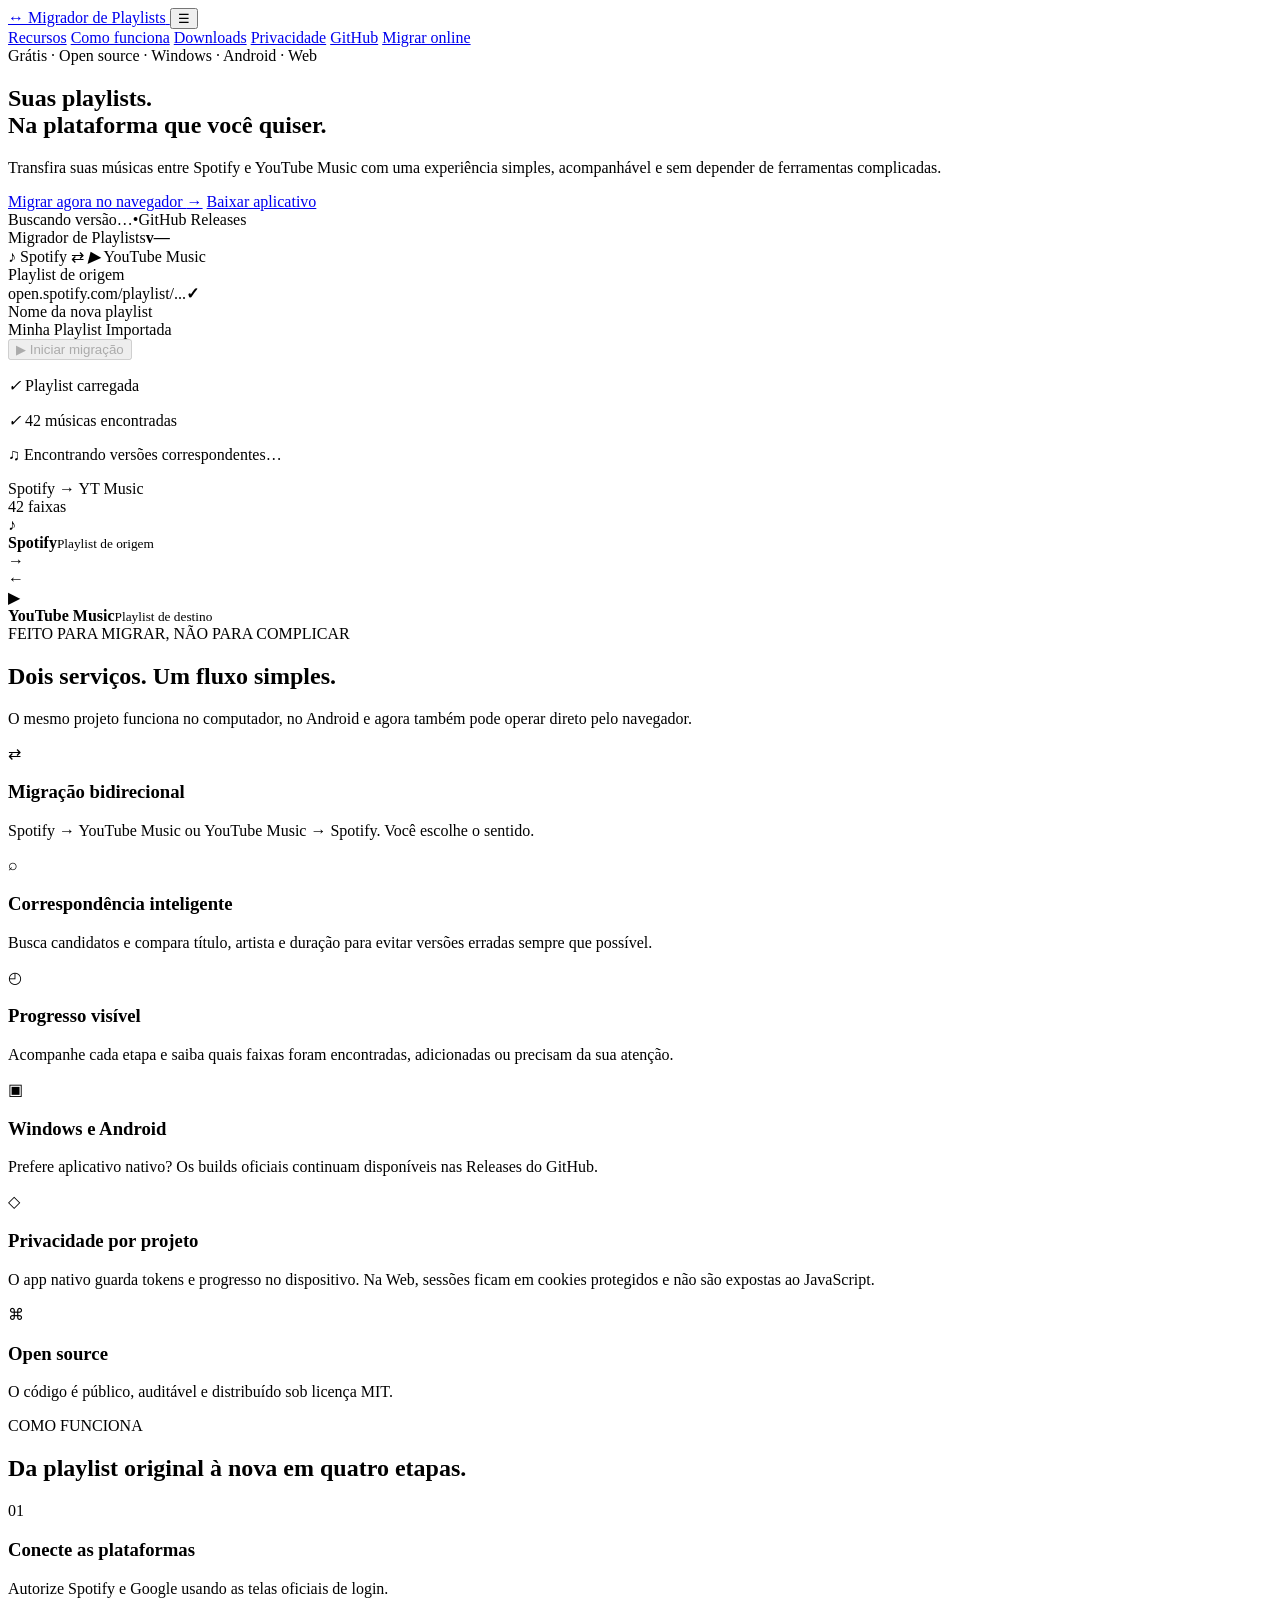
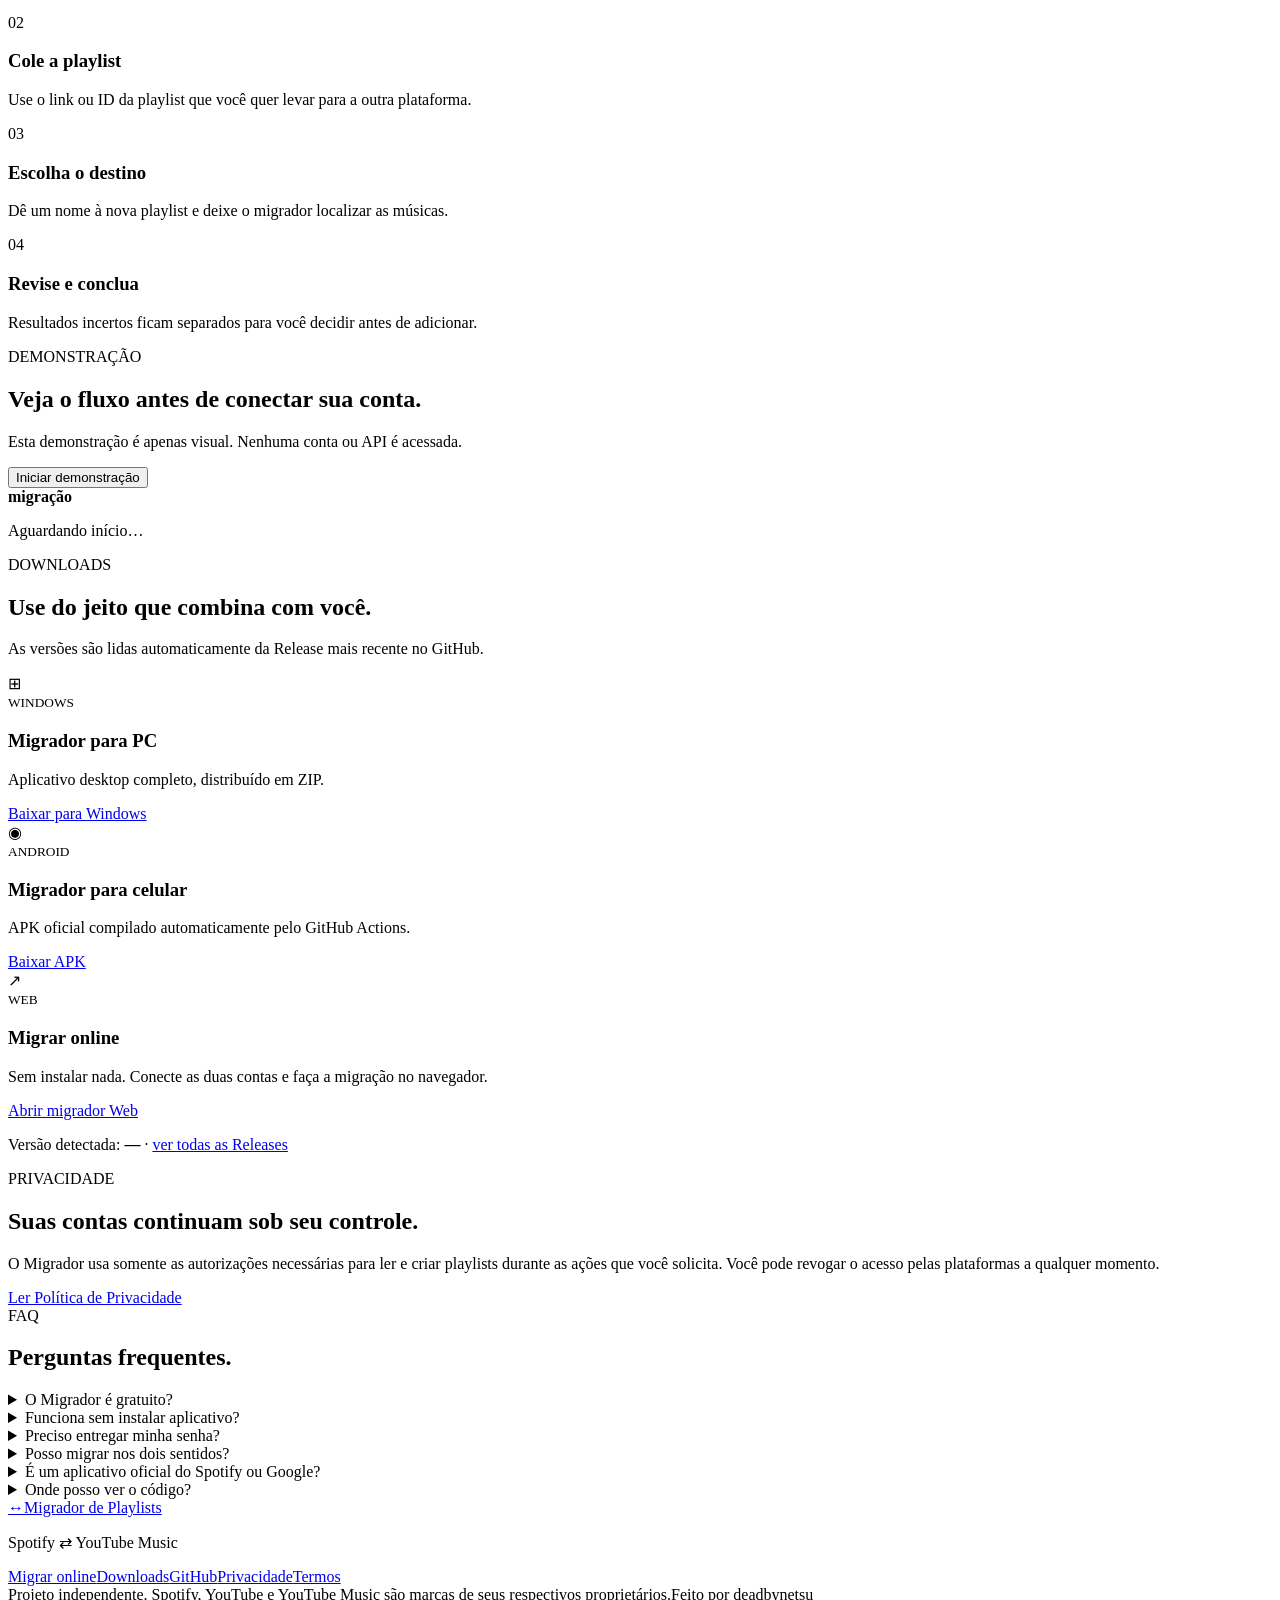
==== site/index.html @ 00cb5889 "Add professional website and online migrator UI" ====
<!doctype html>
<html lang="pt-BR">
<head>
  <meta charset="utf-8">
  <meta name="viewport" content="width=device-width,initial-scale=1">
  <title>Migrador de Playlists — Spotify ⇄ YouTube Music</title>
  <meta name="description" content="Migre suas playlists entre Spotify e YouTube Music no Windows, Android ou diretamente pelo navegador.">
  <meta name="theme-color" content="#0B0C12">
  <meta property="og:title" content="Migrador de Playlists — Spotify ⇄ YouTube Music">
  <meta property="og:description" content="Migre playlists entre Spotify e YouTube Music com versões para Windows, Android e Web.">
  <meta property="og:type" content="website">
  <meta name="twitter:card" content="summary_large_image">
  <link rel="icon" href="/favicon.svg" type="image/svg+xml">
  <link rel="stylesheet" href="/styles.css">
  <script src="/script.js" defer></script>
</head>
<body>
  <div class="noise" aria-hidden="true"></div>
  <header class="site-header" id="top">
    <nav class="nav shell" aria-label="Navegação principal">
      <a class="brand" href="/" aria-label="Migrador de Playlists, início">
        <span class="brand-mark" aria-hidden="true"><span>↔</span></span>
        <span>Migrador de Playlists</span>
      </a>
      <button class="nav-toggle" aria-label="Abrir menu" aria-expanded="false">☰</button>
      <div class="nav-links">
        <a href="#recursos">Recursos</a>
        <a href="#como-funciona">Como funciona</a>
        <a href="#downloads">Downloads</a>
        <a href="/privacidade.html">Privacidade</a>
        <a class="nav-github" href="https://github.com/deadbynetsu/Spotify-Youtube-Music-Playlists-Migrator" target="_blank" rel="noreferrer">GitHub</a>
        <a class="btn btn-small btn-primary" href="/migrar.html">Migrar online</a>
      </div>
    </nav>
  </header>

  <main>
    <section class="hero shell">
      <div class="hero-copy reveal">
        <div class="eyebrow"><span class="status-dot"></span> Grátis · Open source · Windows · Android · Web</div>
        <h1>Suas playlists.<br><span>Na plataforma que você quiser.</span></h1>
        <p class="hero-sub">Transfira suas músicas entre Spotify e YouTube Music com uma experiência simples, acompanhável e sem depender de ferramentas complicadas.</p>
        <div class="hero-actions">
          <a class="btn btn-primary btn-large" href="/migrar.html">Migrar agora no navegador <span>→</span></a>
          <a class="btn btn-secondary btn-large download-windows" href="https://github.com/deadbynetsu/Spotify-Youtube-Music-Playlists-Migrator/releases/latest">Baixar aplicativo</a>
        </div>
        <div class="release-line"><span class="release-version">Buscando versão…</span><span>•</span><span class="release-date">GitHub Releases</span></div>
      </div>

      <div class="hero-visual reveal" aria-label="Prévia do Migrador de Playlists">
        <div class="ambient ambient-green"></div>
        <div class="ambient ambient-red"></div>
        <div class="app-window">
          <div class="window-bar"><div class="window-dots"><i></i><i></i><i></i></div><span>Migrador de Playlists</span><b class="release-version">v—</b></div>
          <div class="window-body">
            <div class="transfer-pill">
              <span class="platform platform-sp"><i>♪</i> Spotify</span>
              <span class="swap">⇄</span>
              <span class="platform platform-yt"><i>▶</i> YouTube Music</span>
            </div>
            <label>Playlist de origem</label>
            <div class="fake-input"><span>open.spotify.com/playlist/...</span><b>✓</b></div>
            <label>Nome da nova playlist</label>
            <div class="fake-input"><span>Minha Playlist Importada</span></div>
            <button class="fake-start" type="button" disabled><span>▶</span> Iniciar migração</button>
            <div class="fake-progress"><span></span></div>
            <div class="fake-log">
              <p><em>✓</em> Playlist carregada</p>
              <p><em>✓</em> 42 músicas encontradas</p>
              <p class="active"><i>♫</i> Encontrando versões correspondentes…</p>
            </div>
          </div>
        </div>
        <div class="floating-chip chip-one">Spotify → YT Music</div>
        <div class="floating-chip chip-two">42 faixas</div>
      </div>
    </section>

    <section class="flow-strip shell reveal" aria-label="Fluxo de migração">
      <div class="flow-platform spotify-box"><span>♪</span><div><strong>Spotify</strong><small>Playlist de origem</small></div></div>
      <div class="flow-line"><i></i><i></i><i></i><b>→</b></div>
      <div class="flow-stack"><span></span><span></span><span></span></div>
      <div class="flow-line reverse"><i></i><i></i><i></i><b>←</b></div>
      <div class="flow-platform youtube-box"><span>▶</span><div><strong>YouTube Music</strong><small>Playlist de destino</small></div></div>
    </section>

    <section class="section shell" id="recursos">
      <div class="section-heading reveal">
        <div class="eyebrow">FEITO PARA MIGRAR, NÃO PARA COMPLICAR</div>
        <h2>Dois serviços. Um fluxo simples.</h2>
        <p>O mesmo projeto funciona no computador, no Android e agora também pode operar direto pelo navegador.</p>
      </div>
      <div class="feature-grid">
        <article class="feature-card reveal"><div class="feature-icon">⇄</div><h3>Migração bidirecional</h3><p>Spotify → YouTube Music ou YouTube Music → Spotify. Você escolhe o sentido.</p></article>
        <article class="feature-card reveal"><div class="feature-icon">⌕</div><h3>Correspondência inteligente</h3><p>Busca candidatos e compara título, artista e duração para evitar versões erradas sempre que possível.</p></article>
        <article class="feature-card reveal"><div class="feature-icon">◴</div><h3>Progresso visível</h3><p>Acompanhe cada etapa e saiba quais faixas foram encontradas, adicionadas ou precisam da sua atenção.</p></article>
        <article class="feature-card reveal"><div class="feature-icon">▣</div><h3>Windows e Android</h3><p>Prefere aplicativo nativo? Os builds oficiais continuam disponíveis nas Releases do GitHub.</p></article>
        <article class="feature-card reveal"><div class="feature-icon">◇</div><h3>Privacidade por projeto</h3><p>O app nativo guarda tokens e progresso no dispositivo. Na Web, sessões ficam em cookies protegidos e não são expostas ao JavaScript.</p></article>
        <article class="feature-card reveal"><div class="feature-icon">⌘</div><h3>Open source</h3><p>O código é público, auditável e distribuído sob licença MIT.</p></article>
      </div>
    </section>

    <section class="section shell how" id="como-funciona">
      <div class="section-heading reveal"><div class="eyebrow">COMO FUNCIONA</div><h2>Da playlist original à nova em quatro etapas.</h2></div>
      <div class="steps">
        <article class="step reveal"><span>01</span><h3>Conecte as plataformas</h3><p>Autorize Spotify e Google usando as telas oficiais de login.</p></article>
        <article class="step reveal"><span>02</span><h3>Cole a playlist</h3><p>Use o link ou ID da playlist que você quer levar para a outra plataforma.</p></article>
        <article class="step reveal"><span>03</span><h3>Escolha o destino</h3><p>Dê um nome à nova playlist e deixe o migrador localizar as músicas.</p></article>
        <article class="step reveal"><span>04</span><h3>Revise e conclua</h3><p>Resultados incertos ficam separados para você decidir antes de adicionar.</p></article>
      </div>
    </section>

    <section class="section shell demo-section">
      <div class="demo-card reveal">
        <div class="demo-copy"><div class="eyebrow">DEMONSTRAÇÃO</div><h2>Veja o fluxo antes de conectar sua conta.</h2><p>Esta demonstração é apenas visual. Nenhuma conta ou API é acessada.</p><button class="btn btn-primary" id="demo-start">Iniciar demonstração</button></div>
        <div class="demo-terminal" aria-live="polite">
          <div class="terminal-top"><span></span><span></span><span></span><b>migração</b></div>
          <div class="terminal-body" id="demo-log"><p class="muted">Aguardando início…</p></div>
          <div class="terminal-progress"><span id="demo-progress"></span></div>
        </div>
      </div>
    </section>

    <section class="section shell" id="downloads">
      <div class="section-heading reveal"><div class="eyebrow">DOWNLOADS</div><h2>Use do jeito que combina com você.</h2><p>As versões são lidas automaticamente da Release mais recente no GitHub.</p></div>
      <div class="download-grid">
        <article class="download-card reveal"><div class="os-icon">⊞</div><div><small>WINDOWS</small><h3>Migrador para PC</h3><p>Aplicativo desktop completo, distribuído em ZIP.</p></div><a class="btn btn-secondary download-windows" href="https://github.com/deadbynetsu/Spotify-Youtube-Music-Playlists-Migrator/releases/latest">Baixar para Windows</a></article>
        <article class="download-card reveal"><div class="os-icon">◉</div><div><small>ANDROID</small><h3>Migrador para celular</h3><p>APK oficial compilado automaticamente pelo GitHub Actions.</p></div><a class="btn btn-secondary download-android" href="https://github.com/deadbynetsu/Spotify-Youtube-Music-Playlists-Migrator/releases/latest">Baixar APK</a></article>
        <article class="download-card web-card reveal"><div class="os-icon">↗</div><div><small>WEB</small><h3>Migrar online</h3><p>Sem instalar nada. Conecte as duas contas e faça a migração no navegador.</p></div><a class="btn btn-primary" href="/migrar.html">Abrir migrador Web</a></article>
      </div>
      <p class="release-foot reveal">Versão detectada: <strong class="release-version">—</strong> · <a href="https://github.com/deadbynetsu/Spotify-Youtube-Music-Playlists-Migrator/releases" target="_blank" rel="noreferrer">ver todas as Releases</a></p>
    </section>

    <section class="section shell privacy-callout reveal">
      <div><div class="eyebrow">PRIVACIDADE</div><h2>Suas contas continuam sob seu controle.</h2><p>O Migrador usa somente as autorizações necessárias para ler e criar playlists durante as ações que você solicita. Você pode revogar o acesso pelas plataformas a qualquer momento.</p></div>
      <a class="btn btn-secondary" href="/privacidade.html">Ler Política de Privacidade</a>
    </section>

    <section class="section shell faq" id="faq">
      <div class="section-heading reveal"><div class="eyebrow">FAQ</div><h2>Perguntas frequentes.</h2></div>
      <div class="faq-list">
        <details class="reveal"><summary>O Migrador é gratuito?</summary><p>Sim. O projeto é gratuito e open source.</p></details>
        <details class="reveal"><summary>Funciona sem instalar aplicativo?</summary><p>Sim. A versão Web permite migrar pelo navegador. Windows e Android continuam disponíveis para quem preferir app nativo.</p></details>
        <details class="reveal"><summary>Preciso entregar minha senha?</summary><p>Não. O login é feito nas páginas oficiais do Spotify e do Google por OAuth. O Migrador recebe tokens de autorização, não sua senha.</p></details>
        <details class="reveal"><summary>Posso migrar nos dois sentidos?</summary><p>Sim: Spotify → YouTube Music e YouTube Music → Spotify.</p></details>
        <details class="reveal"><summary>É um aplicativo oficial do Spotify ou Google?</summary><p>Não. É um projeto independente e não possui afiliação oficial com Spotify, Google, YouTube ou YouTube Music.</p></details>
        <details class="reveal"><summary>Onde posso ver o código?</summary><p>No repositório público <a href="https://github.com/deadbynetsu/Spotify-Youtube-Music-Playlists-Migrator" target="_blank" rel="noreferrer">deadbynetsu/Spotify-Youtube-Music-Playlists-Migrator</a>.</p></details>
      </div>
    </section>
  </main>

  <footer class="footer">
    <div class="shell footer-grid"><div><a class="brand" href="/"><span class="brand-mark"><span>↔</span></span><span>Migrador de Playlists</span></a><p>Spotify ⇄ YouTube Music</p></div><div class="footer-links"><a href="/migrar.html">Migrar online</a><a href="#downloads">Downloads</a><a href="https://github.com/deadbynetsu/Spotify-Youtube-Music-Playlists-Migrator">GitHub</a><a href="/privacidade.html">Privacidade</a><a href="/termos.html">Termos</a></div></div>
    <div class="shell footer-bottom"><span>Projeto independente. Spotify, YouTube e YouTube Music são marcas de seus respectivos proprietários.</span><span>Feito por deadbynetsu</span></div>
  </footer>
</body>
</html>
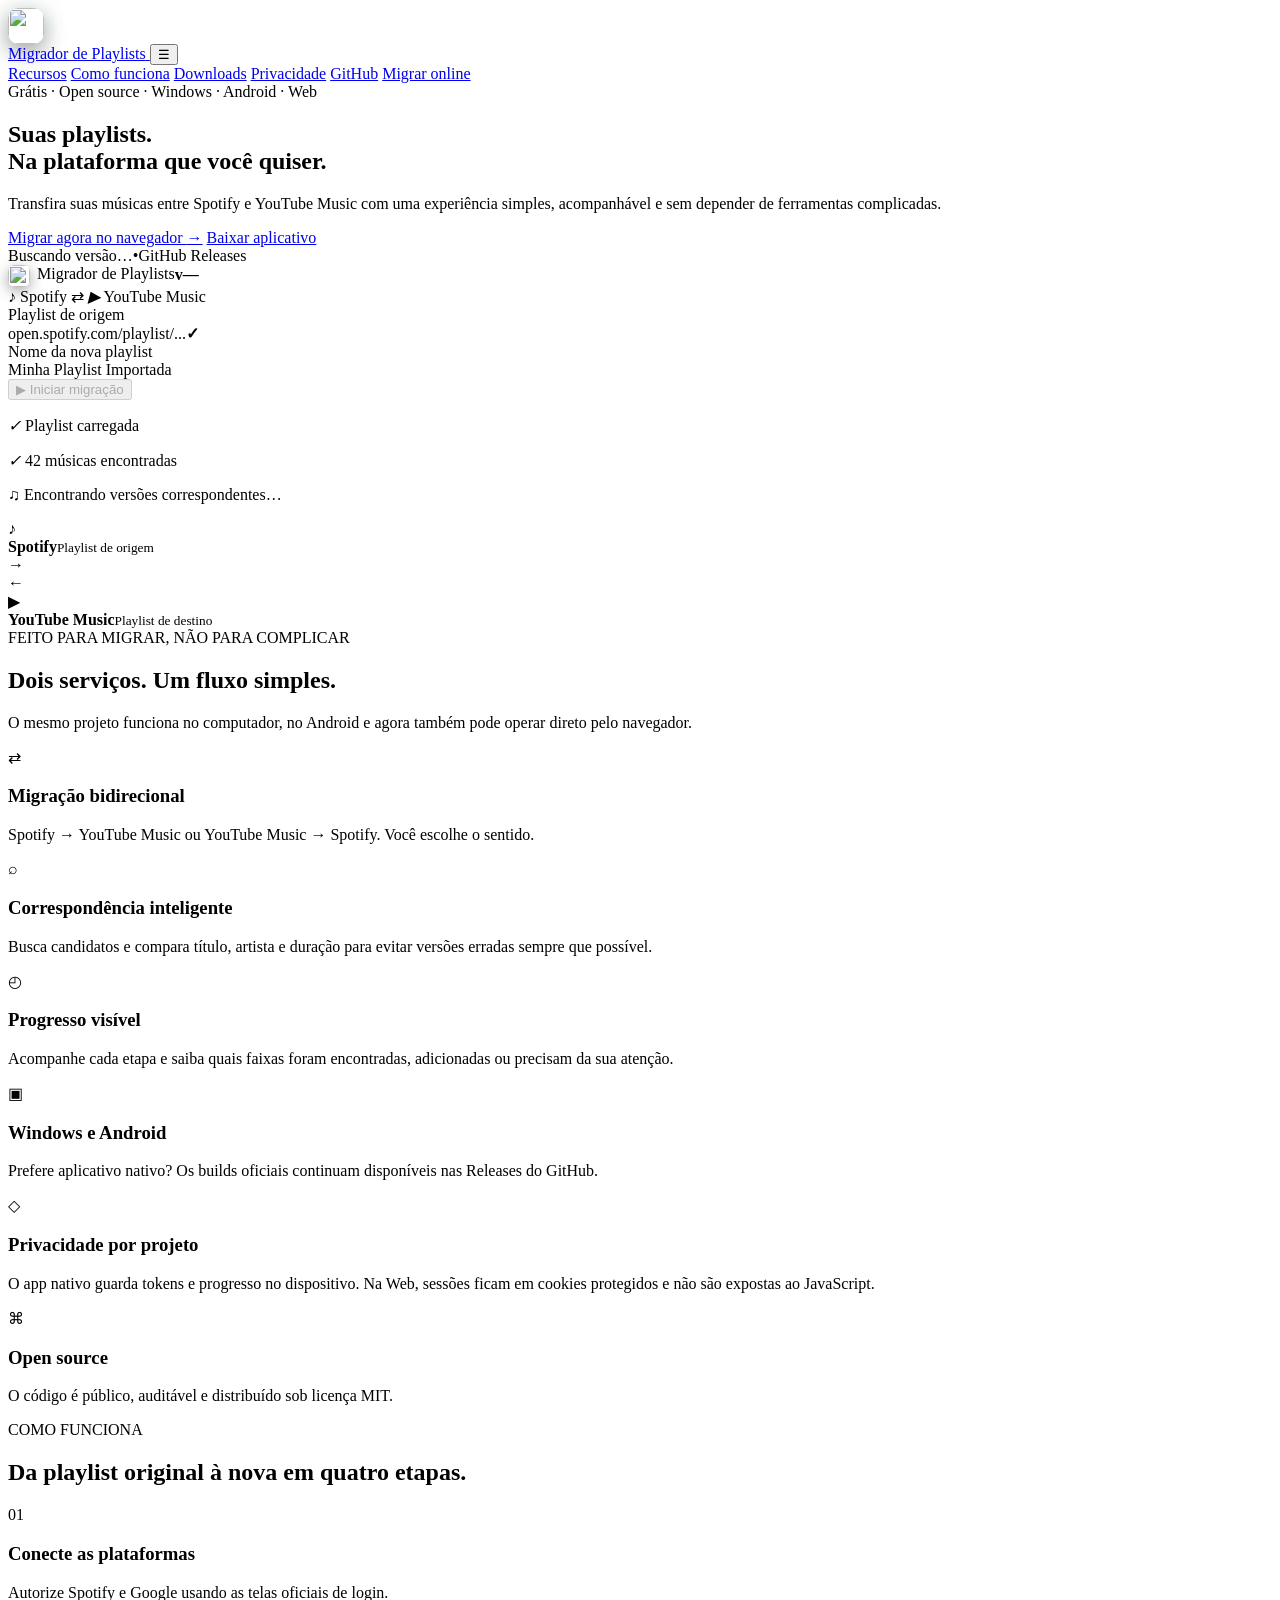
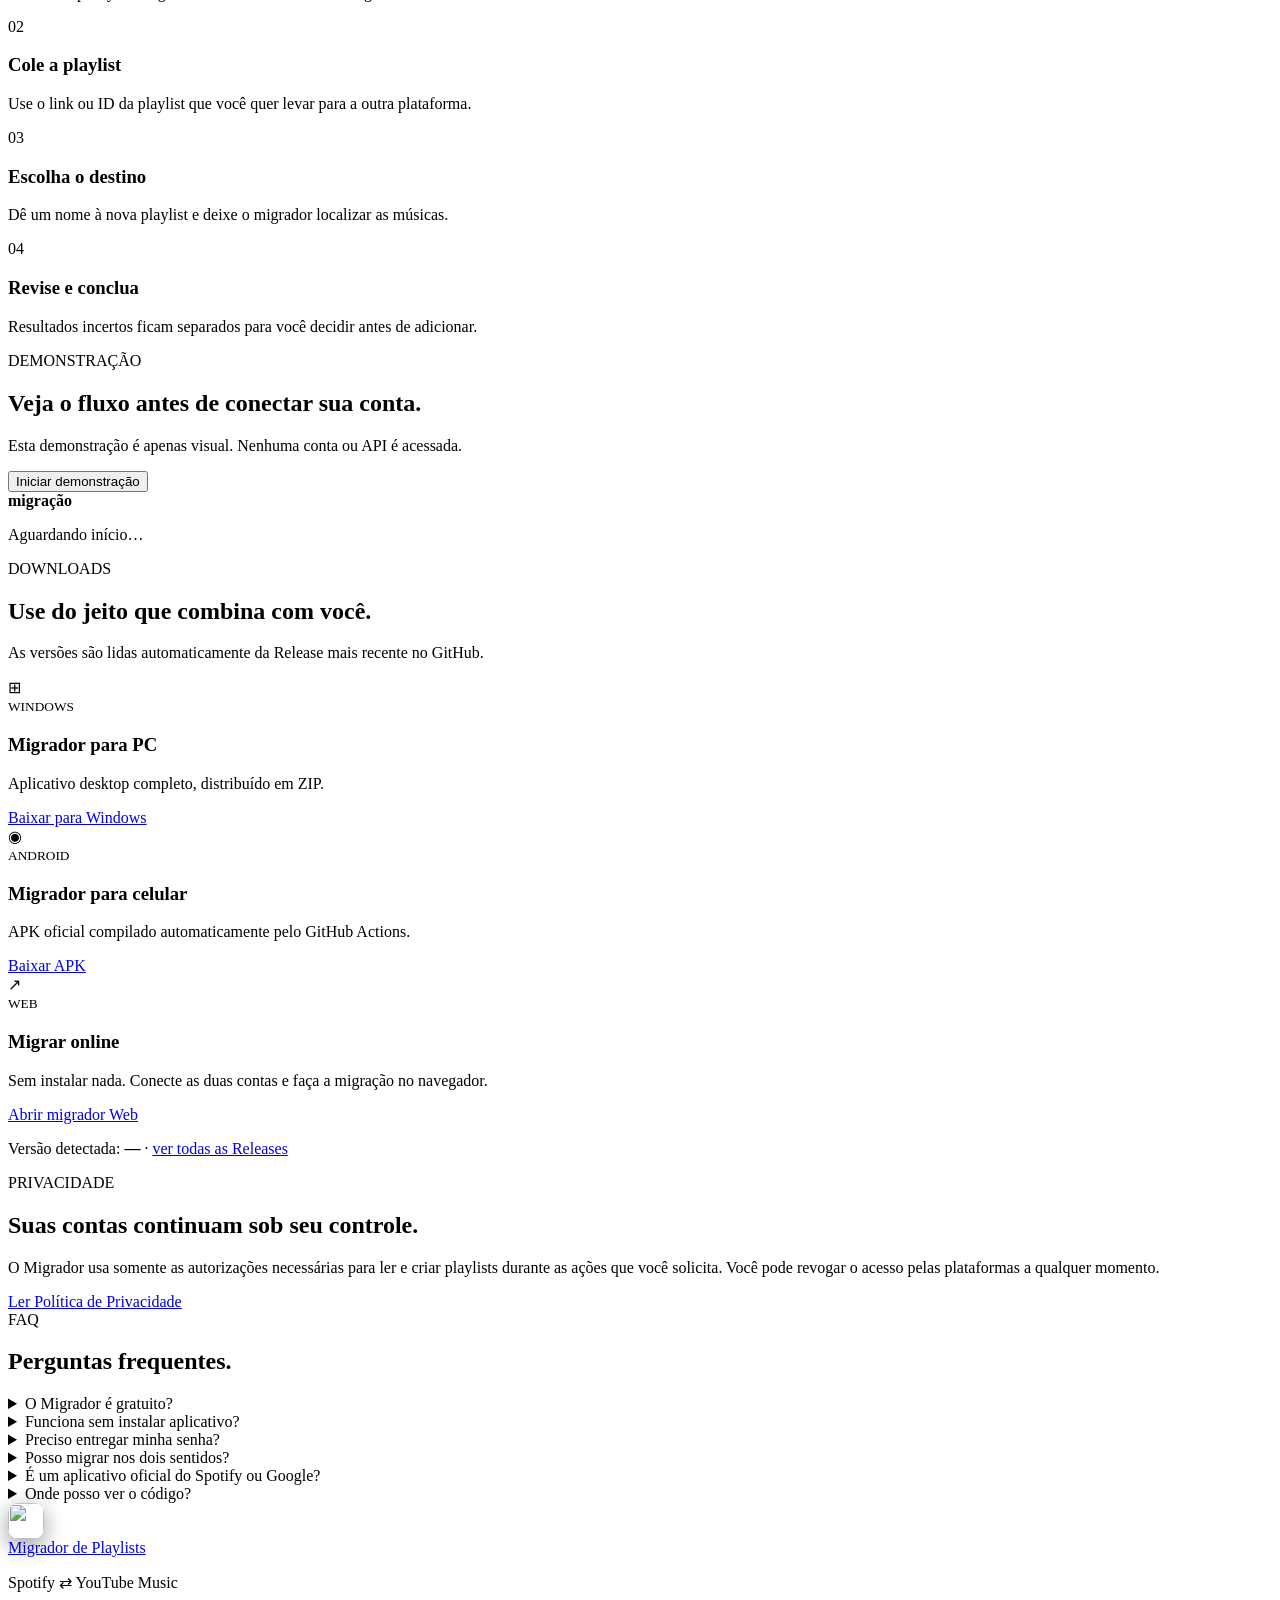
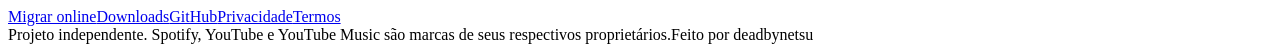
==== commit 3f265aa8: "Show brand logo and clean hero mockup" ====
--- a/site/index.html
+++ b/site/index.html
@@ -12,6 +12,10 @@
   <meta name="twitter:card" content="summary_large_image">
   <link rel="icon" href="/favicon.svg" type="image/svg+xml">
   <link rel="stylesheet" href="/styles.css">
+  <style>
+    .brand-logo{width:36px;height:36px;border-radius:11px;display:block;flex:0 0 auto;box-shadow:0 7px 22px rgba(0,0,0,.38),0 0 26px rgba(30,215,96,.07)}
+    .window-brand-logo{width:22px;height:22px;border-radius:7px;vertical-align:middle;margin-right:7px;box-shadow:0 4px 14px rgba(0,0,0,.35)}
+  </style>
   <script src="/script.js" defer></script>
 </head>
 <body>
@@ -19,7 +23,7 @@
   <header class="site-header" id="top">
     <nav class="nav shell" aria-label="Navegação principal">
       <a class="brand" href="/" aria-label="Migrador de Playlists, início">
-        <span class="brand-mark" aria-hidden="true"><span>↔</span></span>
+        <img class="brand-logo" src="/favicon.svg" alt="">
         <span>Migrador de Playlists</span>
       </a>
       <button class="nav-toggle" aria-label="Abrir menu" aria-expanded="false">☰</button>
@@ -51,7 +55,7 @@
         <div class="ambient ambient-green"></div>
         <div class="ambient ambient-red"></div>
         <div class="app-window">
-          <div class="window-bar"><div class="window-dots"><i></i><i></i><i></i></div><span>Migrador de Playlists</span><b class="release-version">v—</b></div>
+          <div class="window-bar"><div class="window-dots"><i></i><i></i><i></i></div><span><img class="window-brand-logo" src="/favicon.svg" alt="">Migrador de Playlists</span><b class="release-version">v—</b></div>
           <div class="window-body">
             <div class="transfer-pill">
               <span class="platform platform-sp"><i>♪</i> Spotify</span>
@@ -71,8 +75,6 @@
             </div>
           </div>
         </div>
-        <div class="floating-chip chip-one">Spotify → YT Music</div>
-        <div class="floating-chip chip-two">42 faixas</div>
       </div>
     </section>
 
@@ -150,7 +152,7 @@
   </main>
 
   <footer class="footer">
-    <div class="shell footer-grid"><div><a class="brand" href="/"><span class="brand-mark"><span>↔</span></span><span>Migrador de Playlists</span></a><p>Spotify ⇄ YouTube Music</p></div><div class="footer-links"><a href="/migrar.html">Migrar online</a><a href="#downloads">Downloads</a><a href="https://github.com/deadbynetsu/Spotify-Youtube-Music-Playlists-Migrator">GitHub</a><a href="/privacidade.html">Privacidade</a><a href="/termos.html">Termos</a></div></div>
+    <div class="shell footer-grid"><div><a class="brand" href="/"><img class="brand-logo" src="/favicon.svg" alt=""><span>Migrador de Playlists</span></a><p>Spotify ⇄ YouTube Music</p></div><div class="footer-links"><a href="/migrar.html">Migrar online</a><a href="#downloads">Downloads</a><a href="https://github.com/deadbynetsu/Spotify-Youtube-Music-Playlists-Migrator">GitHub</a><a href="/privacidade.html">Privacidade</a><a href="/termos.html">Termos</a></div></div>
     <div class="shell footer-bottom"><span>Projeto independente. Spotify, YouTube e YouTube Music são marcas de seus respectivos proprietários.</span><span>Feito por deadbynetsu</span></div>
   </footer>
 </body>
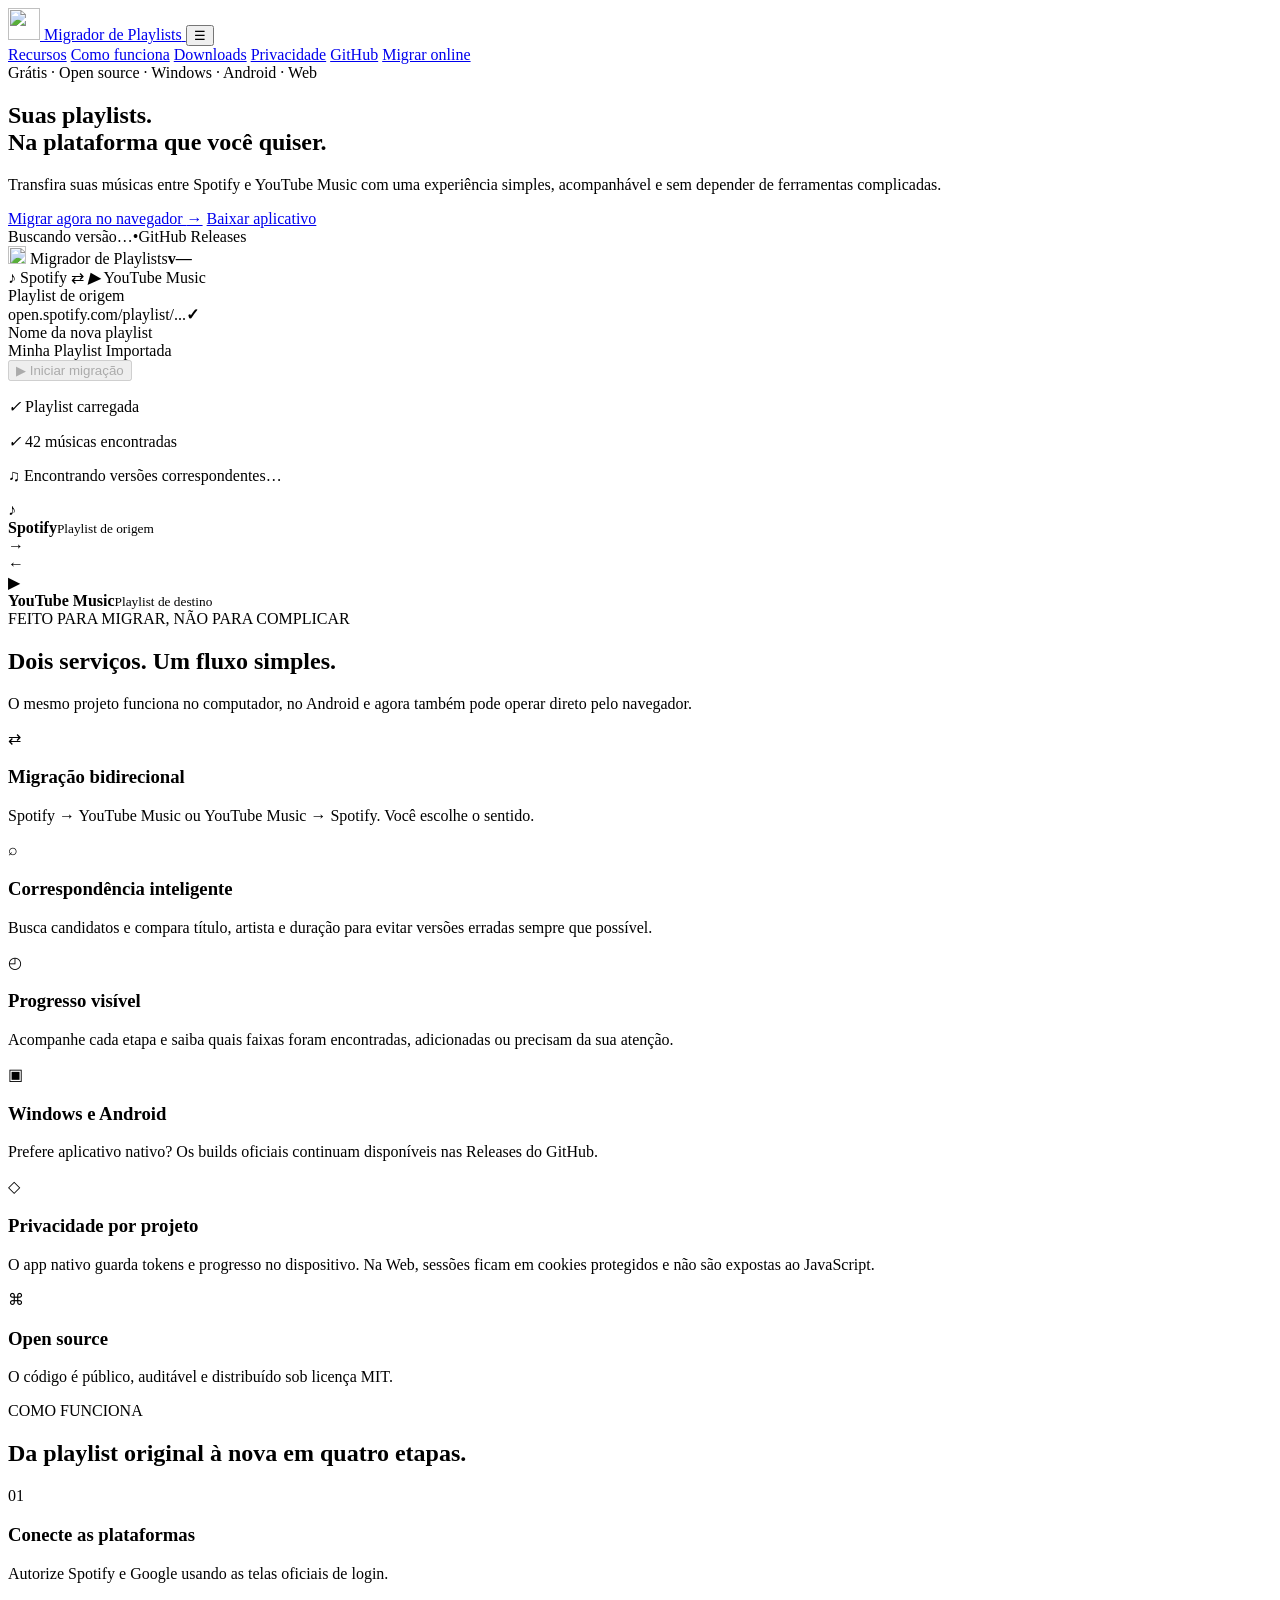
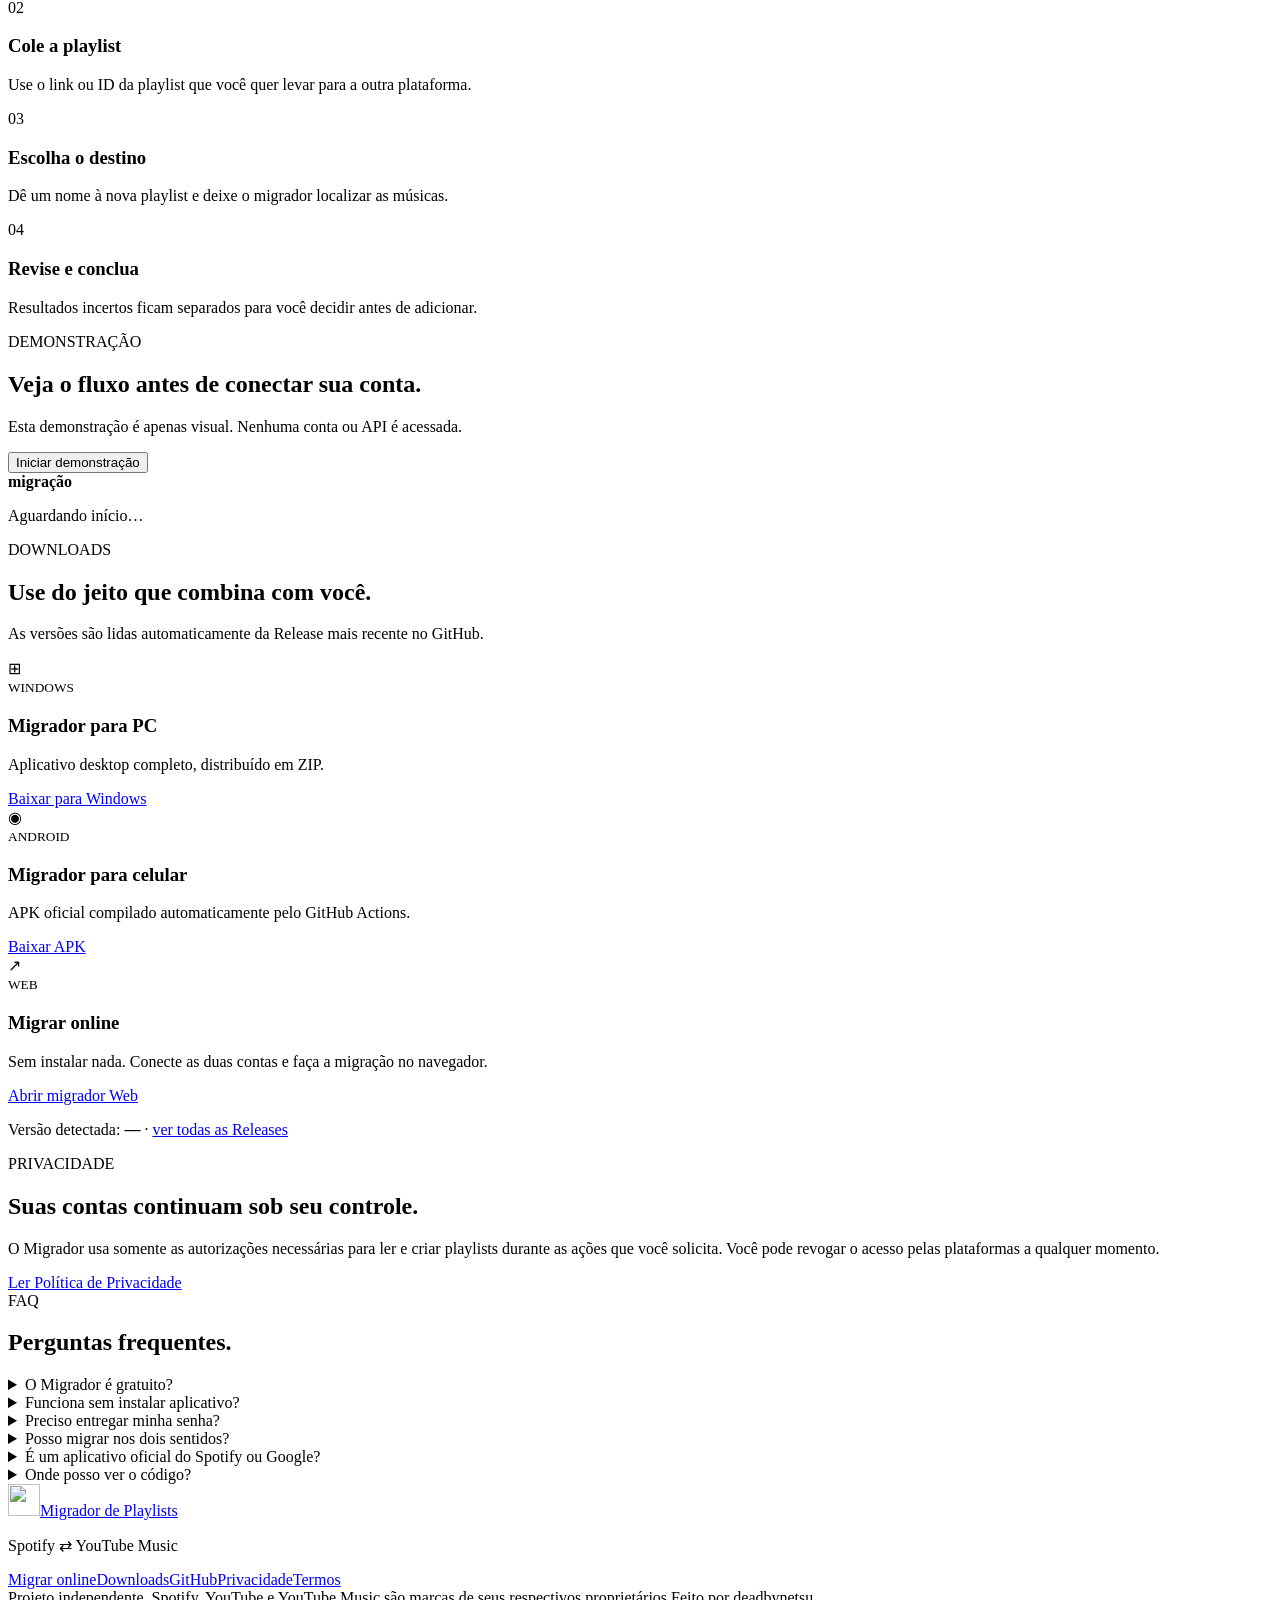
==== commit e65e81d4: "Fix logo sizing and bypass cached favicon" ====
--- a/site/index.html
+++ b/site/index.html
@@ -10,12 +10,8 @@
   <meta property="og:description" content="Migre playlists entre Spotify e YouTube Music com versões para Windows, Android e Web.">
   <meta property="og:type" content="website">
   <meta name="twitter:card" content="summary_large_image">
-  <link rel="icon" href="/favicon.svg" type="image/svg+xml">
+  <link rel="icon" href="/brand.svg" type="image/svg+xml">
   <link rel="stylesheet" href="/styles.css">
-  <style>
-    .brand-logo{width:36px;height:36px;border-radius:11px;display:block;flex:0 0 auto;box-shadow:0 7px 22px rgba(0,0,0,.38),0 0 26px rgba(30,215,96,.07)}
-    .window-brand-logo{width:22px;height:22px;border-radius:7px;vertical-align:middle;margin-right:7px;box-shadow:0 4px 14px rgba(0,0,0,.35)}
-  </style>
   <script src="/script.js" defer></script>
 </head>
 <body>
@@ -23,7 +19,7 @@
   <header class="site-header" id="top">
     <nav class="nav shell" aria-label="Navegação principal">
       <a class="brand" href="/" aria-label="Migrador de Playlists, início">
-        <img class="brand-logo" src="/favicon.svg" alt="">
+        <img src="/brand.svg" width="32" height="32" alt="" decoding="async">
         <span>Migrador de Playlists</span>
       </a>
       <button class="nav-toggle" aria-label="Abrir menu" aria-expanded="false">☰</button>
@@ -55,7 +51,7 @@
         <div class="ambient ambient-green"></div>
         <div class="ambient ambient-red"></div>
         <div class="app-window">
-          <div class="window-bar"><div class="window-dots"><i></i><i></i><i></i></div><span><img class="window-brand-logo" src="/favicon.svg" alt="">Migrador de Playlists</span><b class="release-version">v—</b></div>
+          <div class="window-bar"><div class="window-dots"><i></i><i></i><i></i></div><span><img src="/brand.svg" width="18" height="18" alt="" decoding="async"> Migrador de Playlists</span><b class="release-version">v—</b></div>
           <div class="window-body">
             <div class="transfer-pill">
               <span class="platform platform-sp"><i>♪</i> Spotify</span>
@@ -152,7 +148,7 @@
   </main>
 
   <footer class="footer">
-    <div class="shell footer-grid"><div><a class="brand" href="/"><img class="brand-logo" src="/favicon.svg" alt=""><span>Migrador de Playlists</span></a><p>Spotify ⇄ YouTube Music</p></div><div class="footer-links"><a href="/migrar.html">Migrar online</a><a href="#downloads">Downloads</a><a href="https://github.com/deadbynetsu/Spotify-Youtube-Music-Playlists-Migrator">GitHub</a><a href="/privacidade.html">Privacidade</a><a href="/termos.html">Termos</a></div></div>
+    <div class="shell footer-grid"><div><a class="brand" href="/"><img src="/brand.svg" width="32" height="32" alt="" decoding="async"><span>Migrador de Playlists</span></a><p>Spotify ⇄ YouTube Music</p></div><div class="footer-links"><a href="/migrar.html">Migrar online</a><a href="#downloads">Downloads</a><a href="https://github.com/deadbynetsu/Spotify-Youtube-Music-Playlists-Migrator">GitHub</a><a href="/privacidade.html">Privacidade</a><a href="/termos.html">Termos</a></div></div>
     <div class="shell footer-bottom"><span>Projeto independente. Spotify, YouTube e YouTube Music são marcas de seus respectivos proprietários.</span><span>Feito por deadbynetsu</span></div>
   </footer>
 </body>
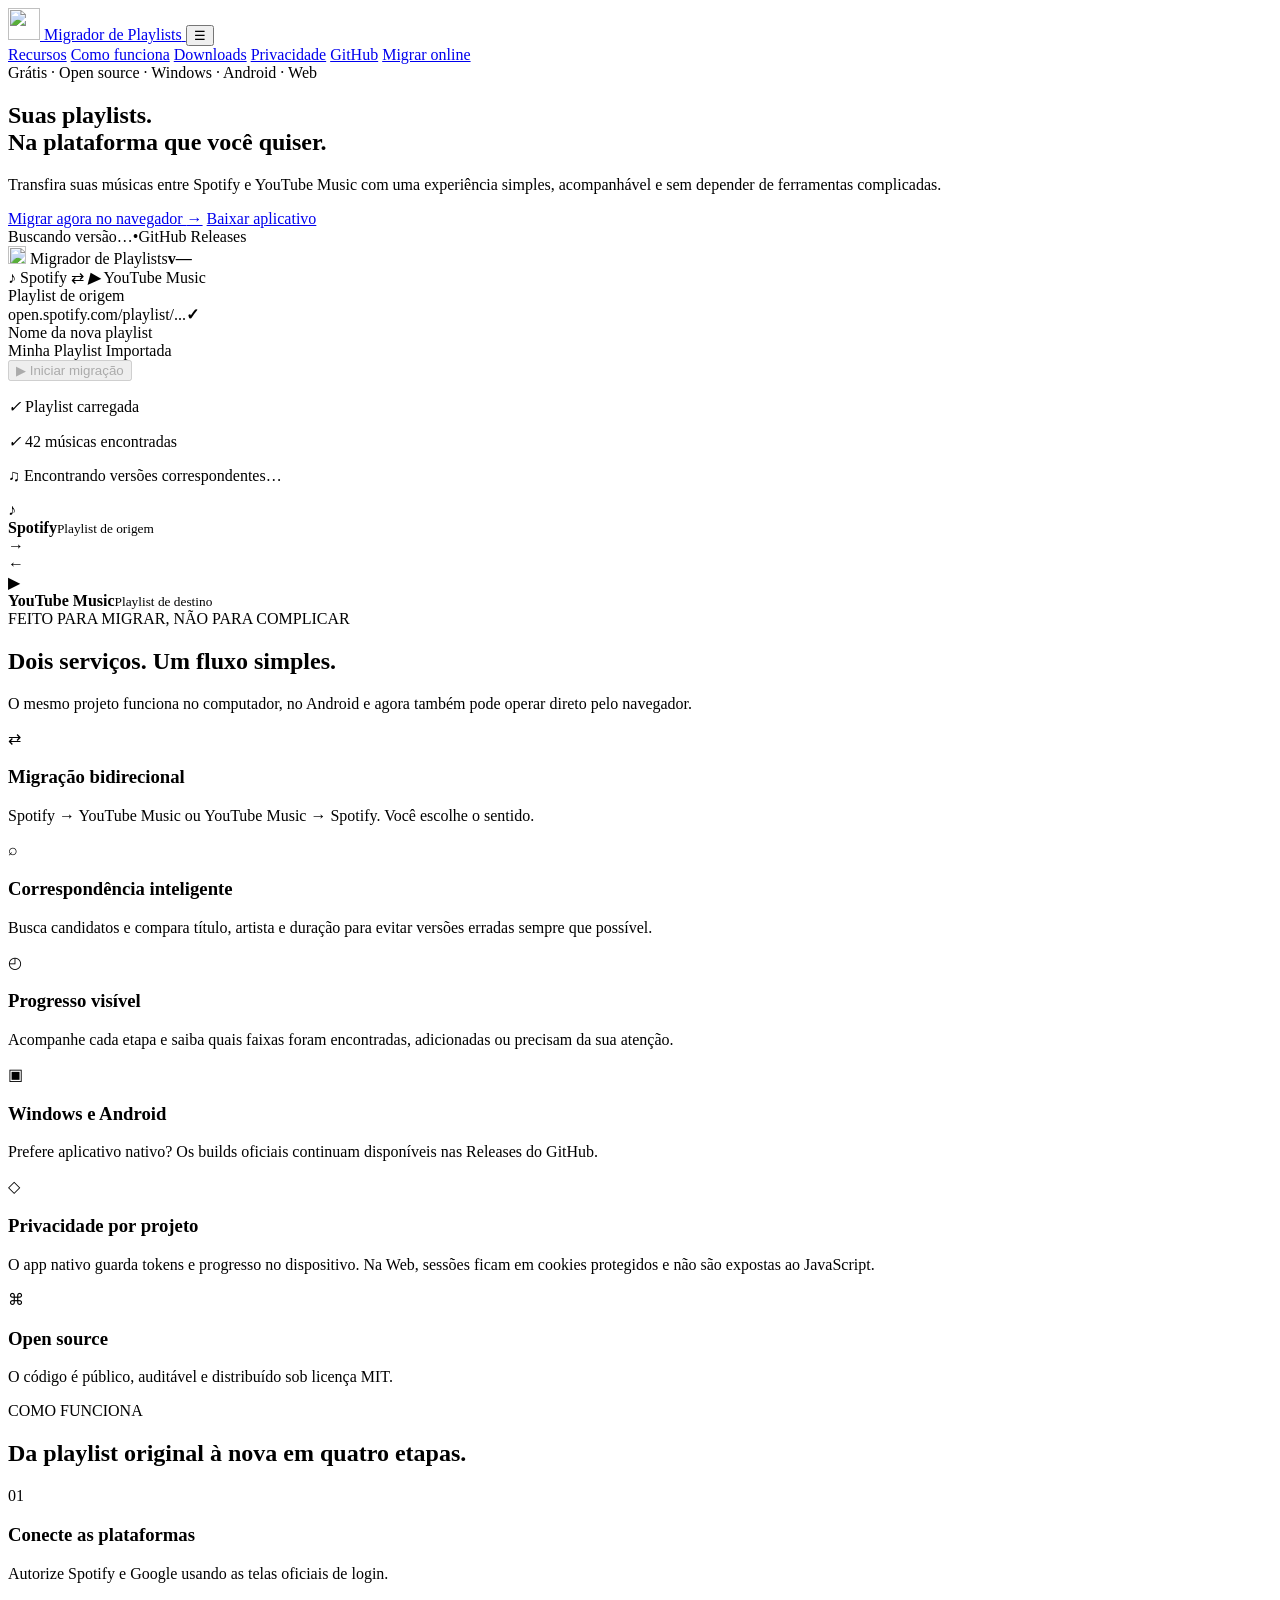
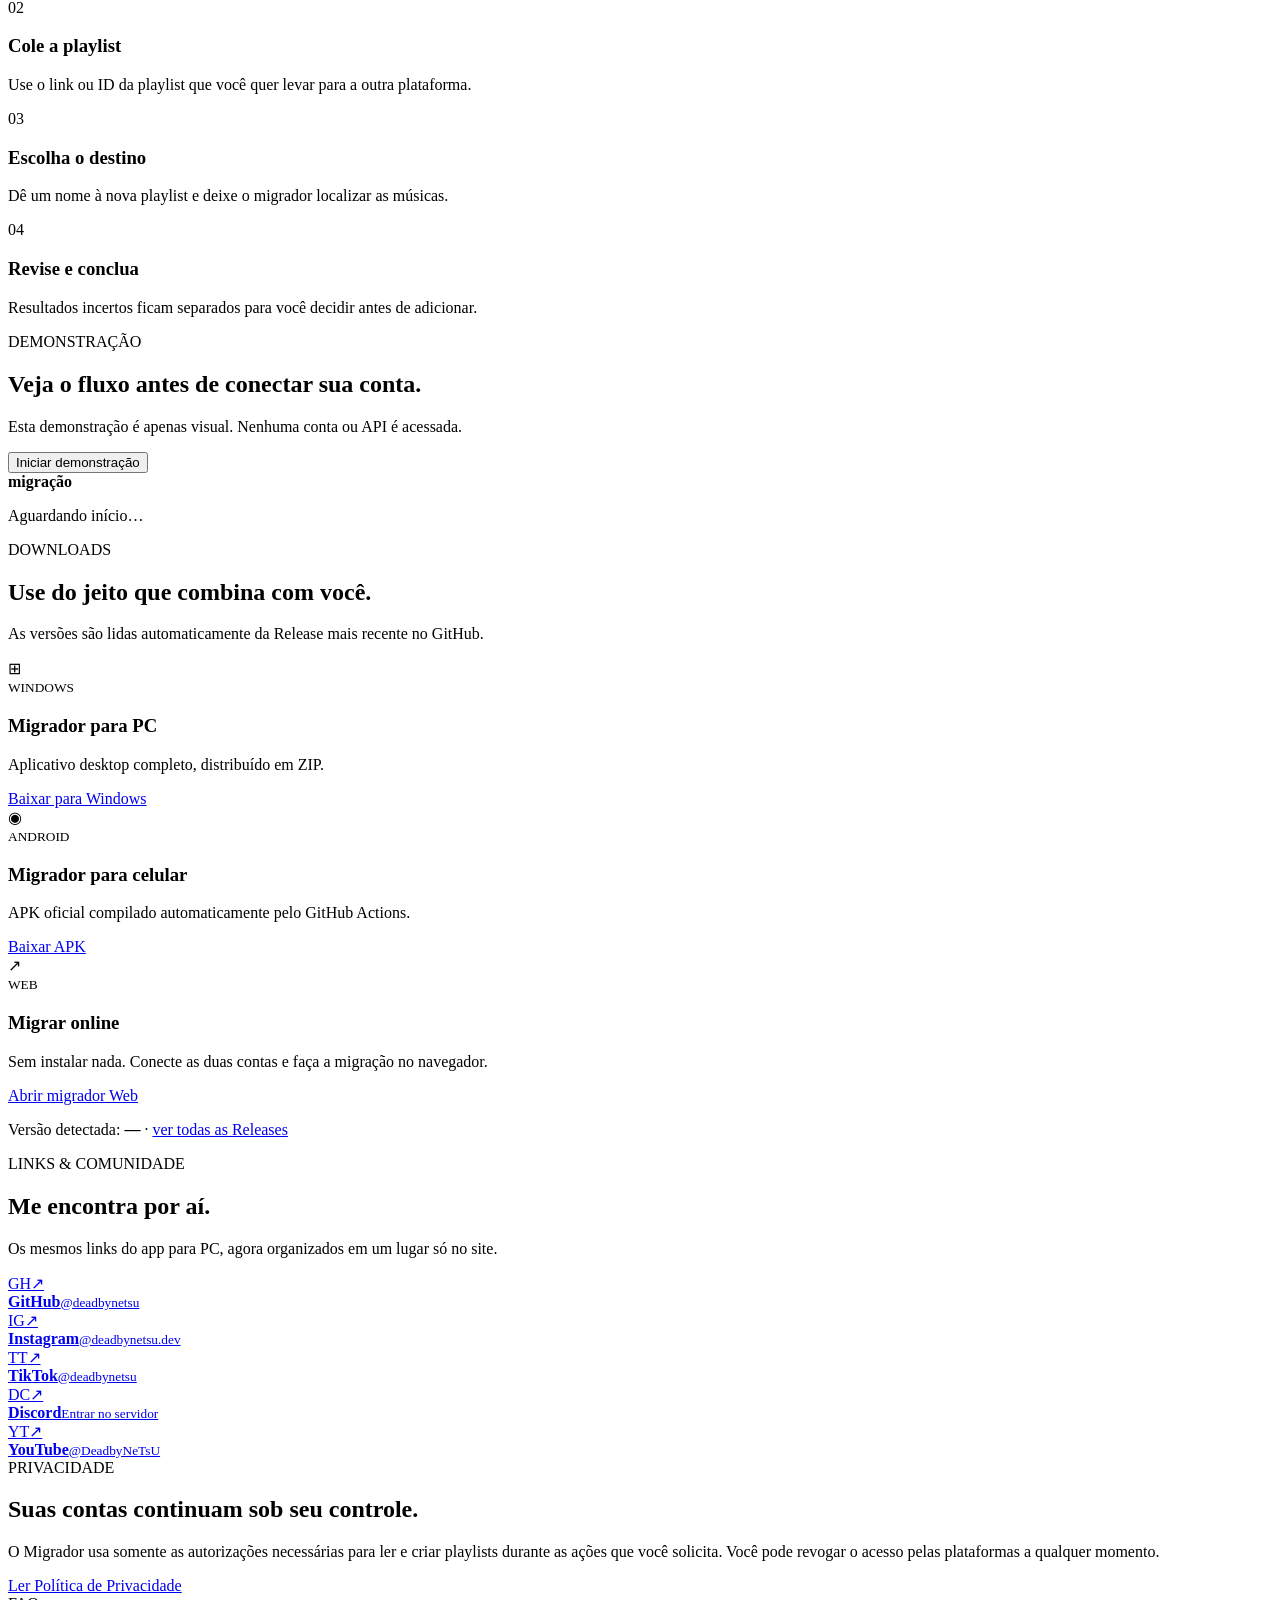
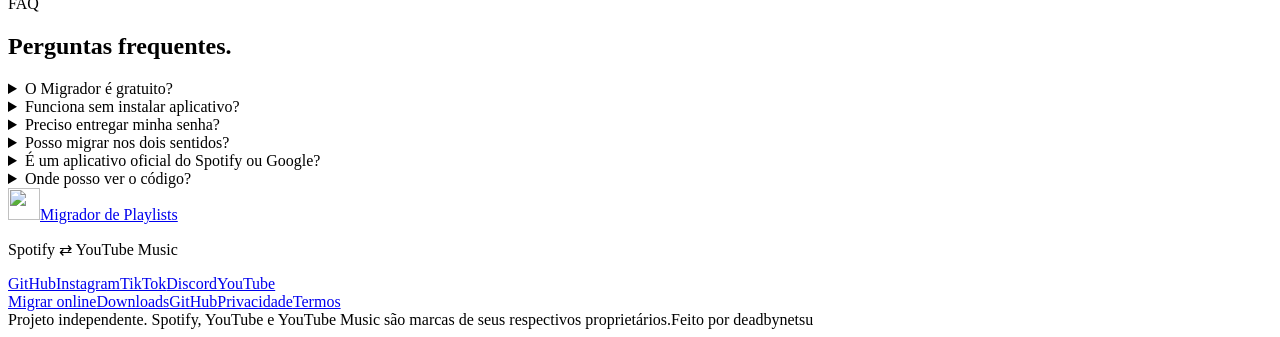
==== commit b3208f82: "Add desktop app social links to website" ====
--- a/site/index.html
+++ b/site/index.html
@@ -12,6 +12,7 @@
   <meta name="twitter:card" content="summary_large_image">
   <link rel="icon" href="/brand.svg" type="image/svg+xml">
   <link rel="stylesheet" href="/styles.css">
+  <link rel="stylesheet" href="/socials.css">
   <script src="/script.js" defer></script>
 </head>
 <body>
@@ -129,6 +130,21 @@
       <p class="release-foot reveal">Versão detectada: <strong class="release-version">—</strong> · <a href="https://github.com/deadbynetsu/Spotify-Youtube-Music-Playlists-Migrator/releases" target="_blank" rel="noreferrer">ver todas as Releases</a></p>
     </section>
 
+    <section class="section shell social-section" id="comunidade">
+      <div class="section-heading reveal">
+        <div class="eyebrow">LINKS & COMUNIDADE</div>
+        <h2>Me encontra por aí.</h2>
+        <p>Os mesmos links do app para PC, agora organizados em um lugar só no site.</p>
+      </div>
+      <div class="social-grid">
+        <a class="social-card github reveal" href="https://github.com/deadbynetsu" target="_blank" rel="noreferrer"><div class="social-top"><span class="social-icon">GH</span><span class="social-arrow">↗</span></div><div class="social-copy"><strong>GitHub</strong><small>@deadbynetsu</small></div></a>
+        <a class="social-card instagram reveal" href="https://www.instagram.com/deadbynetsu.dev/" target="_blank" rel="noreferrer"><div class="social-top"><span class="social-icon">IG</span><span class="social-arrow">↗</span></div><div class="social-copy"><strong>Instagram</strong><small>@deadbynetsu.dev</small></div></a>
+        <a class="social-card tiktok reveal" href="https://www.tiktok.com/@deadbynetsu" target="_blank" rel="noreferrer"><div class="social-top"><span class="social-icon">TT</span><span class="social-arrow">↗</span></div><div class="social-copy"><strong>TikTok</strong><small>@deadbynetsu</small></div></a>
+        <a class="social-card discord reveal" href="https://discord.gg/s9b7R5F6Uh" target="_blank" rel="noreferrer"><div class="social-top"><span class="social-icon">DC</span><span class="social-arrow">↗</span></div><div class="social-copy"><strong>Discord</strong><small>Entrar no servidor</small></div></a>
+        <a class="social-card youtube reveal" href="https://www.youtube.com/@DeadbyNeTsU" target="_blank" rel="noreferrer"><div class="social-top"><span class="social-icon">YT</span><span class="social-arrow">↗</span></div><div class="social-copy"><strong>YouTube</strong><small>@DeadbyNeTsU</small></div></a>
+      </div>
+    </section>
+
     <section class="section shell privacy-callout reveal">
       <div><div class="eyebrow">PRIVACIDADE</div><h2>Suas contas continuam sob seu controle.</h2><p>O Migrador usa somente as autorizações necessárias para ler e criar playlists durante as ações que você solicita. Você pode revogar o acesso pelas plataformas a qualquer momento.</p></div>
       <a class="btn btn-secondary" href="/privacidade.html">Ler Política de Privacidade</a>
@@ -148,7 +164,7 @@
   </main>
 
   <footer class="footer">
-    <div class="shell footer-grid"><div><a class="brand" href="/"><img src="/brand.svg" width="32" height="32" alt="" decoding="async"><span>Migrador de Playlists</span></a><p>Spotify ⇄ YouTube Music</p></div><div class="footer-links"><a href="/migrar.html">Migrar online</a><a href="#downloads">Downloads</a><a href="https://github.com/deadbynetsu/Spotify-Youtube-Music-Playlists-Migrator">GitHub</a><a href="/privacidade.html">Privacidade</a><a href="/termos.html">Termos</a></div></div>
+    <div class="shell footer-grid"><div><a class="brand" href="/"><img src="/brand.svg" width="32" height="32" alt="" decoding="async"><span>Migrador de Playlists</span></a><p>Spotify ⇄ YouTube Music</p><div class="footer-socials"><a href="https://github.com/deadbynetsu" target="_blank" rel="noreferrer">GitHub</a><a href="https://www.instagram.com/deadbynetsu.dev/" target="_blank" rel="noreferrer">Instagram</a><a href="https://www.tiktok.com/@deadbynetsu" target="_blank" rel="noreferrer">TikTok</a><a href="https://discord.gg/s9b7R5F6Uh" target="_blank" rel="noreferrer">Discord</a><a href="https://www.youtube.com/@DeadbyNeTsU" target="_blank" rel="noreferrer">YouTube</a></div></div><div class="footer-links"><a href="/migrar.html">Migrar online</a><a href="#downloads">Downloads</a><a href="https://github.com/deadbynetsu/Spotify-Youtube-Music-Playlists-Migrator">GitHub</a><a href="/privacidade.html">Privacidade</a><a href="/termos.html">Termos</a></div></div>
     <div class="shell footer-bottom"><span>Projeto independente. Spotify, YouTube e YouTube Music são marcas de seus respectivos proprietários.</span><span>Feito por deadbynetsu</span></div>
   </footer>
 </body>
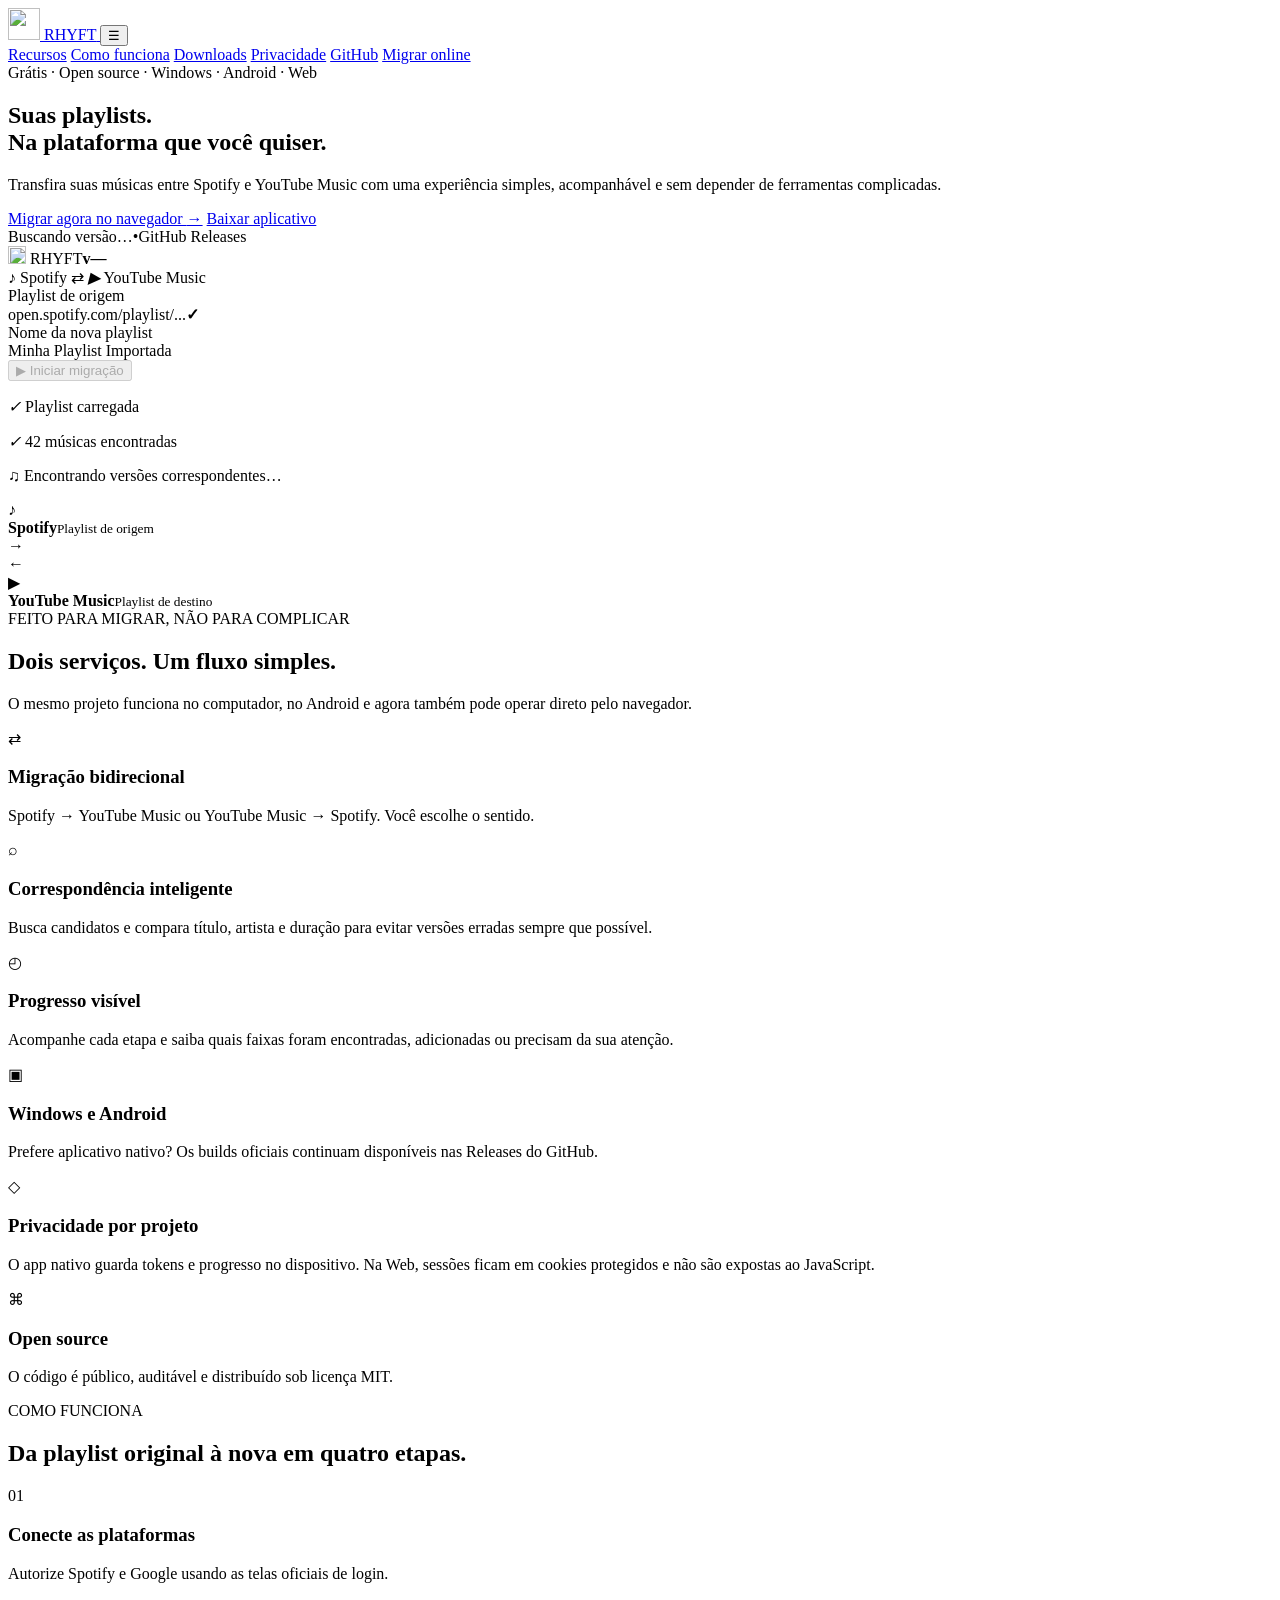
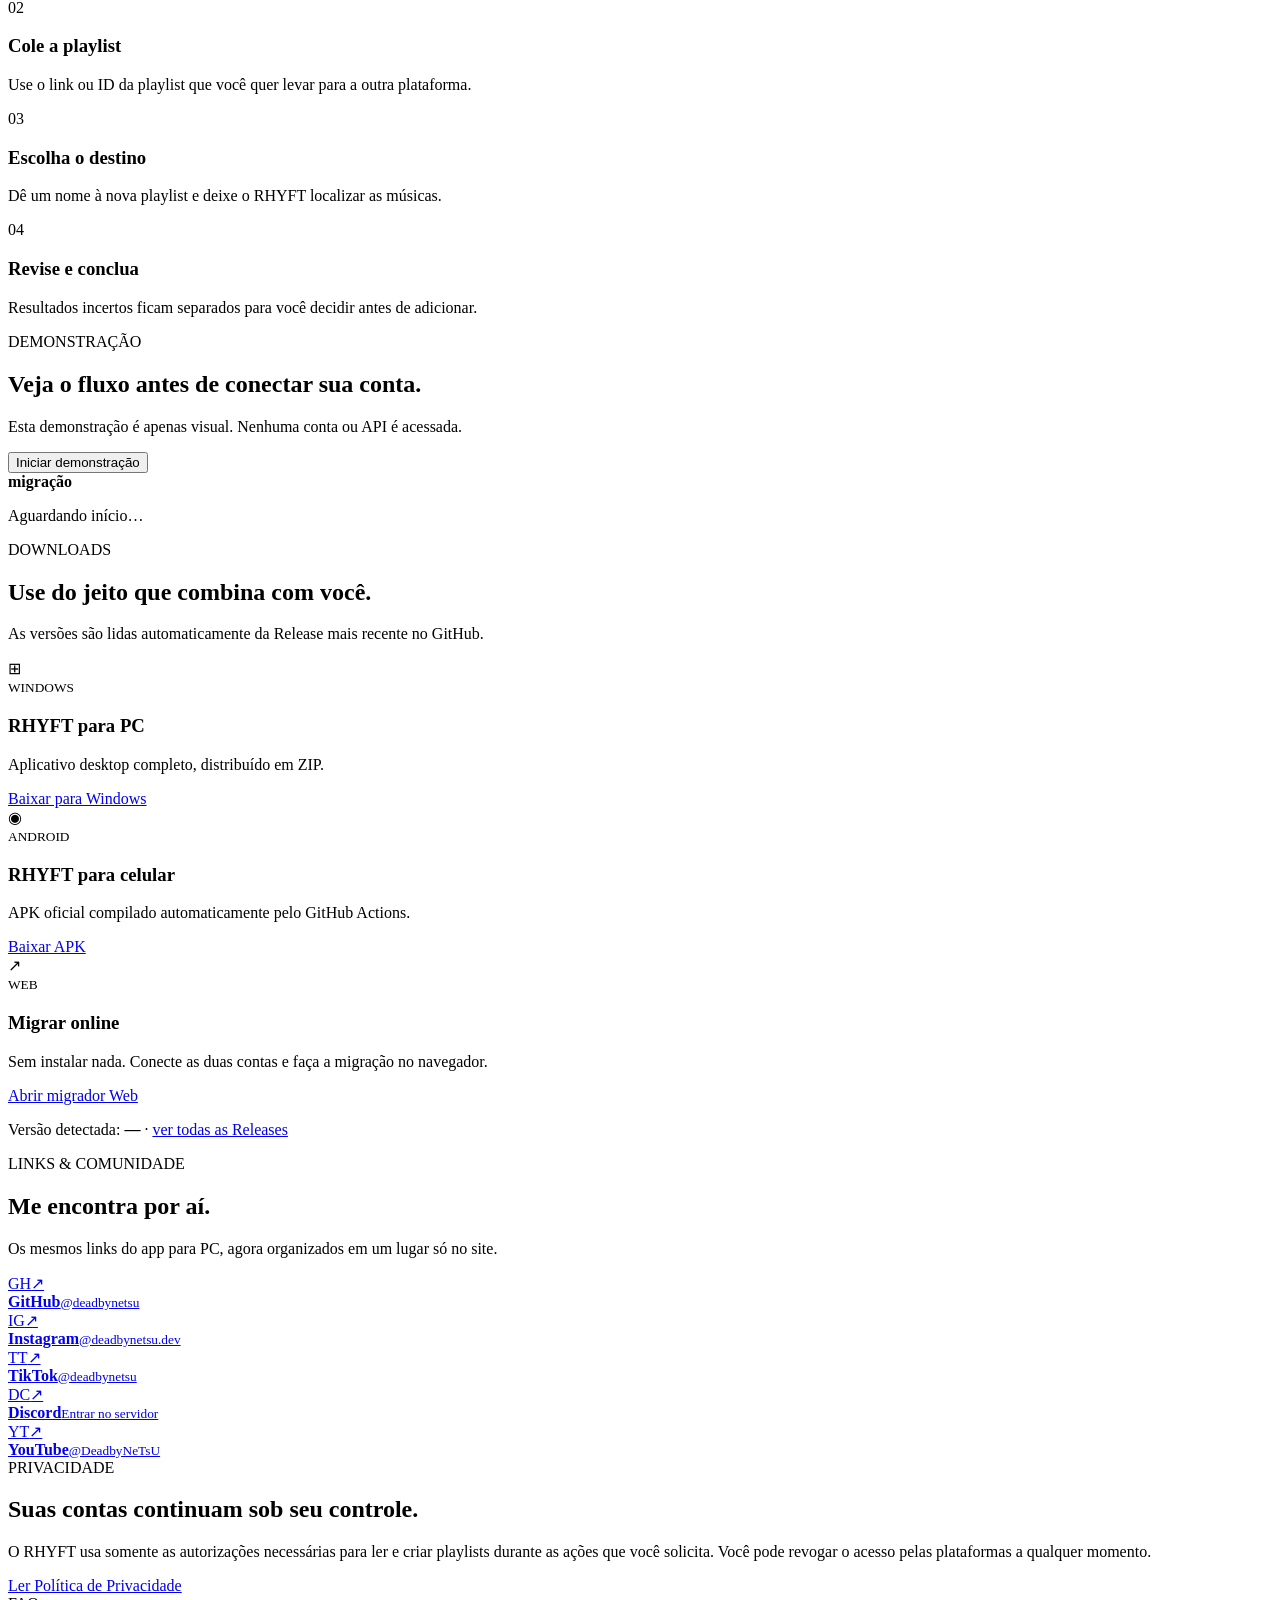
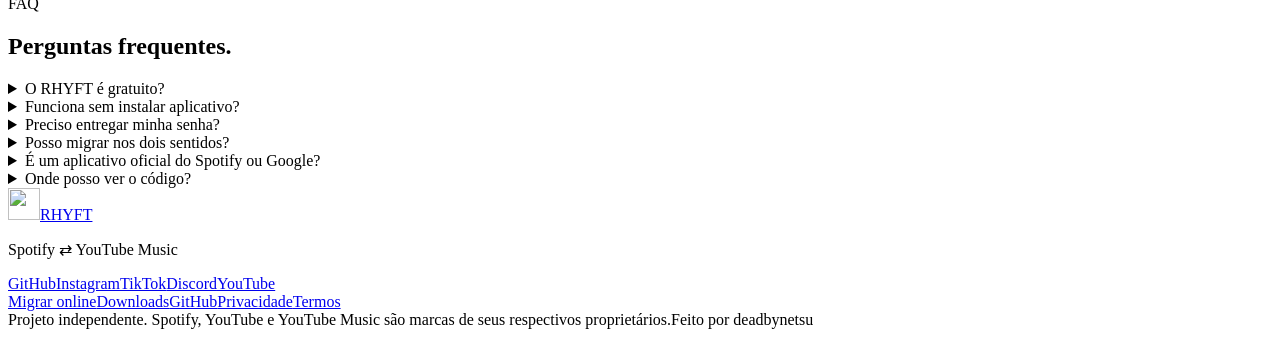
==== commit d3854b90: "Rebrand project to RHYFT" ====
--- a/site/index.html
+++ b/site/index.html
@@ -3,10 +3,10 @@
 <head>
   <meta charset="utf-8">
   <meta name="viewport" content="width=device-width,initial-scale=1">
-  <title>Migrador de Playlists — Spotify ⇄ YouTube Music</title>
+  <title>RHYFT — Spotify ⇄ YouTube Music</title>
   <meta name="description" content="Migre suas playlists entre Spotify e YouTube Music no Windows, Android ou diretamente pelo navegador.">
   <meta name="theme-color" content="#0B0C12">
-  <meta property="og:title" content="Migrador de Playlists — Spotify ⇄ YouTube Music">
+  <meta property="og:title" content="RHYFT — Spotify ⇄ YouTube Music">
   <meta property="og:description" content="Migre playlists entre Spotify e YouTube Music com versões para Windows, Android e Web.">
   <meta property="og:type" content="website">
   <meta name="twitter:card" content="summary_large_image">
@@ -19,9 +19,9 @@
   <div class="noise" aria-hidden="true"></div>
   <header class="site-header" id="top">
     <nav class="nav shell" aria-label="Navegação principal">
-      <a class="brand" href="/" aria-label="Migrador de Playlists, início">
+      <a class="brand" href="/" aria-label="RHYFT, início">
         <img src="/brand.svg" width="32" height="32" alt="" decoding="async">
-        <span>Migrador de Playlists</span>
+        <span>RHYFT</span>
       </a>
       <button class="nav-toggle" aria-label="Abrir menu" aria-expanded="false">☰</button>
       <div class="nav-links">
@@ -48,11 +48,11 @@
         <div class="release-line"><span class="release-version">Buscando versão…</span><span>•</span><span class="release-date">GitHub Releases</span></div>
       </div>
 
-      <div class="hero-visual reveal" aria-label="Prévia do Migrador de Playlists">
+      <div class="hero-visual reveal" aria-label="Prévia do RHYFT">
         <div class="ambient ambient-green"></div>
         <div class="ambient ambient-red"></div>
         <div class="app-window">
-          <div class="window-bar"><div class="window-dots"><i></i><i></i><i></i></div><span><img src="/brand.svg" width="18" height="18" alt="" decoding="async"> Migrador de Playlists</span><b class="release-version">v—</b></div>
+          <div class="window-bar"><div class="window-dots"><i></i><i></i><i></i></div><span><img src="/brand.svg" width="18" height="18" alt="" decoding="async"> RHYFT</span><b class="release-version">v—</b></div>
           <div class="window-body">
             <div class="transfer-pill">
               <span class="platform platform-sp"><i>♪</i> Spotify</span>
@@ -104,7 +104,7 @@
       <div class="steps">
         <article class="step reveal"><span>01</span><h3>Conecte as plataformas</h3><p>Autorize Spotify e Google usando as telas oficiais de login.</p></article>
         <article class="step reveal"><span>02</span><h3>Cole a playlist</h3><p>Use o link ou ID da playlist que você quer levar para a outra plataforma.</p></article>
-        <article class="step reveal"><span>03</span><h3>Escolha o destino</h3><p>Dê um nome à nova playlist e deixe o migrador localizar as músicas.</p></article>
+        <article class="step reveal"><span>03</span><h3>Escolha o destino</h3><p>Dê um nome à nova playlist e deixe o RHYFT localizar as músicas.</p></article>
         <article class="step reveal"><span>04</span><h3>Revise e conclua</h3><p>Resultados incertos ficam separados para você decidir antes de adicionar.</p></article>
       </div>
     </section>
@@ -123,8 +123,8 @@
     <section class="section shell" id="downloads">
       <div class="section-heading reveal"><div class="eyebrow">DOWNLOADS</div><h2>Use do jeito que combina com você.</h2><p>As versões são lidas automaticamente da Release mais recente no GitHub.</p></div>
       <div class="download-grid">
-        <article class="download-card reveal"><div class="os-icon">⊞</div><div><small>WINDOWS</small><h3>Migrador para PC</h3><p>Aplicativo desktop completo, distribuído em ZIP.</p></div><a class="btn btn-secondary download-windows" href="https://github.com/deadbynetsu/Spotify-Youtube-Music-Playlists-Migrator/releases/latest">Baixar para Windows</a></article>
-        <article class="download-card reveal"><div class="os-icon">◉</div><div><small>ANDROID</small><h3>Migrador para celular</h3><p>APK oficial compilado automaticamente pelo GitHub Actions.</p></div><a class="btn btn-secondary download-android" href="https://github.com/deadbynetsu/Spotify-Youtube-Music-Playlists-Migrator/releases/latest">Baixar APK</a></article>
+        <article class="download-card reveal"><div class="os-icon">⊞</div><div><small>WINDOWS</small><h3>RHYFT para PC</h3><p>Aplicativo desktop completo, distribuído em ZIP.</p></div><a class="btn btn-secondary download-windows" href="https://github.com/deadbynetsu/Spotify-Youtube-Music-Playlists-Migrator/releases/latest">Baixar para Windows</a></article>
+        <article class="download-card reveal"><div class="os-icon">◉</div><div><small>ANDROID</small><h3>RHYFT para celular</h3><p>APK oficial compilado automaticamente pelo GitHub Actions.</p></div><a class="btn btn-secondary download-android" href="https://github.com/deadbynetsu/Spotify-Youtube-Music-Playlists-Migrator/releases/latest">Baixar APK</a></article>
         <article class="download-card web-card reveal"><div class="os-icon">↗</div><div><small>WEB</small><h3>Migrar online</h3><p>Sem instalar nada. Conecte as duas contas e faça a migração no navegador.</p></div><a class="btn btn-primary" href="/migrar.html">Abrir migrador Web</a></article>
       </div>
       <p class="release-foot reveal">Versão detectada: <strong class="release-version">—</strong> · <a href="https://github.com/deadbynetsu/Spotify-Youtube-Music-Playlists-Migrator/releases" target="_blank" rel="noreferrer">ver todas as Releases</a></p>
@@ -146,16 +146,16 @@
     </section>
 
     <section class="section shell privacy-callout reveal">
-      <div><div class="eyebrow">PRIVACIDADE</div><h2>Suas contas continuam sob seu controle.</h2><p>O Migrador usa somente as autorizações necessárias para ler e criar playlists durante as ações que você solicita. Você pode revogar o acesso pelas plataformas a qualquer momento.</p></div>
+      <div><div class="eyebrow">PRIVACIDADE</div><h2>Suas contas continuam sob seu controle.</h2><p>O RHYFT usa somente as autorizações necessárias para ler e criar playlists durante as ações que você solicita. Você pode revogar o acesso pelas plataformas a qualquer momento.</p></div>
       <a class="btn btn-secondary" href="/privacidade.html">Ler Política de Privacidade</a>
     </section>
 
     <section class="section shell faq" id="faq">
       <div class="section-heading reveal"><div class="eyebrow">FAQ</div><h2>Perguntas frequentes.</h2></div>
       <div class="faq-list">
-        <details class="reveal"><summary>O Migrador é gratuito?</summary><p>Sim. O projeto é gratuito e open source.</p></details>
+        <details class="reveal"><summary>O RHYFT é gratuito?</summary><p>Sim. O projeto é gratuito e open source.</p></details>
         <details class="reveal"><summary>Funciona sem instalar aplicativo?</summary><p>Sim. A versão Web permite migrar pelo navegador. Windows e Android continuam disponíveis para quem preferir app nativo.</p></details>
-        <details class="reveal"><summary>Preciso entregar minha senha?</summary><p>Não. O login é feito nas páginas oficiais do Spotify e do Google por OAuth. O Migrador recebe tokens de autorização, não sua senha.</p></details>
+        <details class="reveal"><summary>Preciso entregar minha senha?</summary><p>Não. O login é feito nas páginas oficiais do Spotify e do Google por OAuth. O RHYFT recebe tokens de autorização, não sua senha.</p></details>
         <details class="reveal"><summary>Posso migrar nos dois sentidos?</summary><p>Sim: Spotify → YouTube Music e YouTube Music → Spotify.</p></details>
         <details class="reveal"><summary>É um aplicativo oficial do Spotify ou Google?</summary><p>Não. É um projeto independente e não possui afiliação oficial com Spotify, Google, YouTube ou YouTube Music.</p></details>
         <details class="reveal"><summary>Onde posso ver o código?</summary><p>No repositório público <a href="https://github.com/deadbynetsu/Spotify-Youtube-Music-Playlists-Migrator" target="_blank" rel="noreferrer">deadbynetsu/Spotify-Youtube-Music-Playlists-Migrator</a>.</p></details>
@@ -164,7 +164,7 @@
   </main>
 
   <footer class="footer">
-    <div class="shell footer-grid"><div><a class="brand" href="/"><img src="/brand.svg" width="32" height="32" alt="" decoding="async"><span>Migrador de Playlists</span></a><p>Spotify ⇄ YouTube Music</p><div class="footer-socials"><a href="https://github.com/deadbynetsu" target="_blank" rel="noreferrer">GitHub</a><a href="https://www.instagram.com/deadbynetsu.dev/" target="_blank" rel="noreferrer">Instagram</a><a href="https://www.tiktok.com/@deadbynetsu" target="_blank" rel="noreferrer">TikTok</a><a href="https://discord.gg/s9b7R5F6Uh" target="_blank" rel="noreferrer">Discord</a><a href="https://www.youtube.com/@DeadbyNeTsU" target="_blank" rel="noreferrer">YouTube</a></div></div><div class="footer-links"><a href="/migrar.html">Migrar online</a><a href="#downloads">Downloads</a><a href="https://github.com/deadbynetsu/Spotify-Youtube-Music-Playlists-Migrator">GitHub</a><a href="/privacidade.html">Privacidade</a><a href="/termos.html">Termos</a></div></div>
+    <div class="shell footer-grid"><div><a class="brand" href="/"><img src="/brand.svg" width="32" height="32" alt="" decoding="async"><span>RHYFT</span></a><p>Spotify ⇄ YouTube Music</p><div class="footer-socials"><a href="https://github.com/deadbynetsu" target="_blank" rel="noreferrer">GitHub</a><a href="https://www.instagram.com/deadbynetsu.dev/" target="_blank" rel="noreferrer">Instagram</a><a href="https://www.tiktok.com/@deadbynetsu" target="_blank" rel="noreferrer">TikTok</a><a href="https://discord.gg/s9b7R5F6Uh" target="_blank" rel="noreferrer">Discord</a><a href="https://www.youtube.com/@DeadbyNeTsU" target="_blank" rel="noreferrer">YouTube</a></div></div><div class="footer-links"><a href="/migrar.html">Migrar online</a><a href="#downloads">Downloads</a><a href="https://github.com/deadbynetsu/Spotify-Youtube-Music-Playlists-Migrator">GitHub</a><a href="/privacidade.html">Privacidade</a><a href="/termos.html">Termos</a></div></div>
     <div class="shell footer-bottom"><span>Projeto independente. Spotify, YouTube e YouTube Music são marcas de seus respectivos proprietários.</span><span>Feito por deadbynetsu</span></div>
   </footer>
 </body>
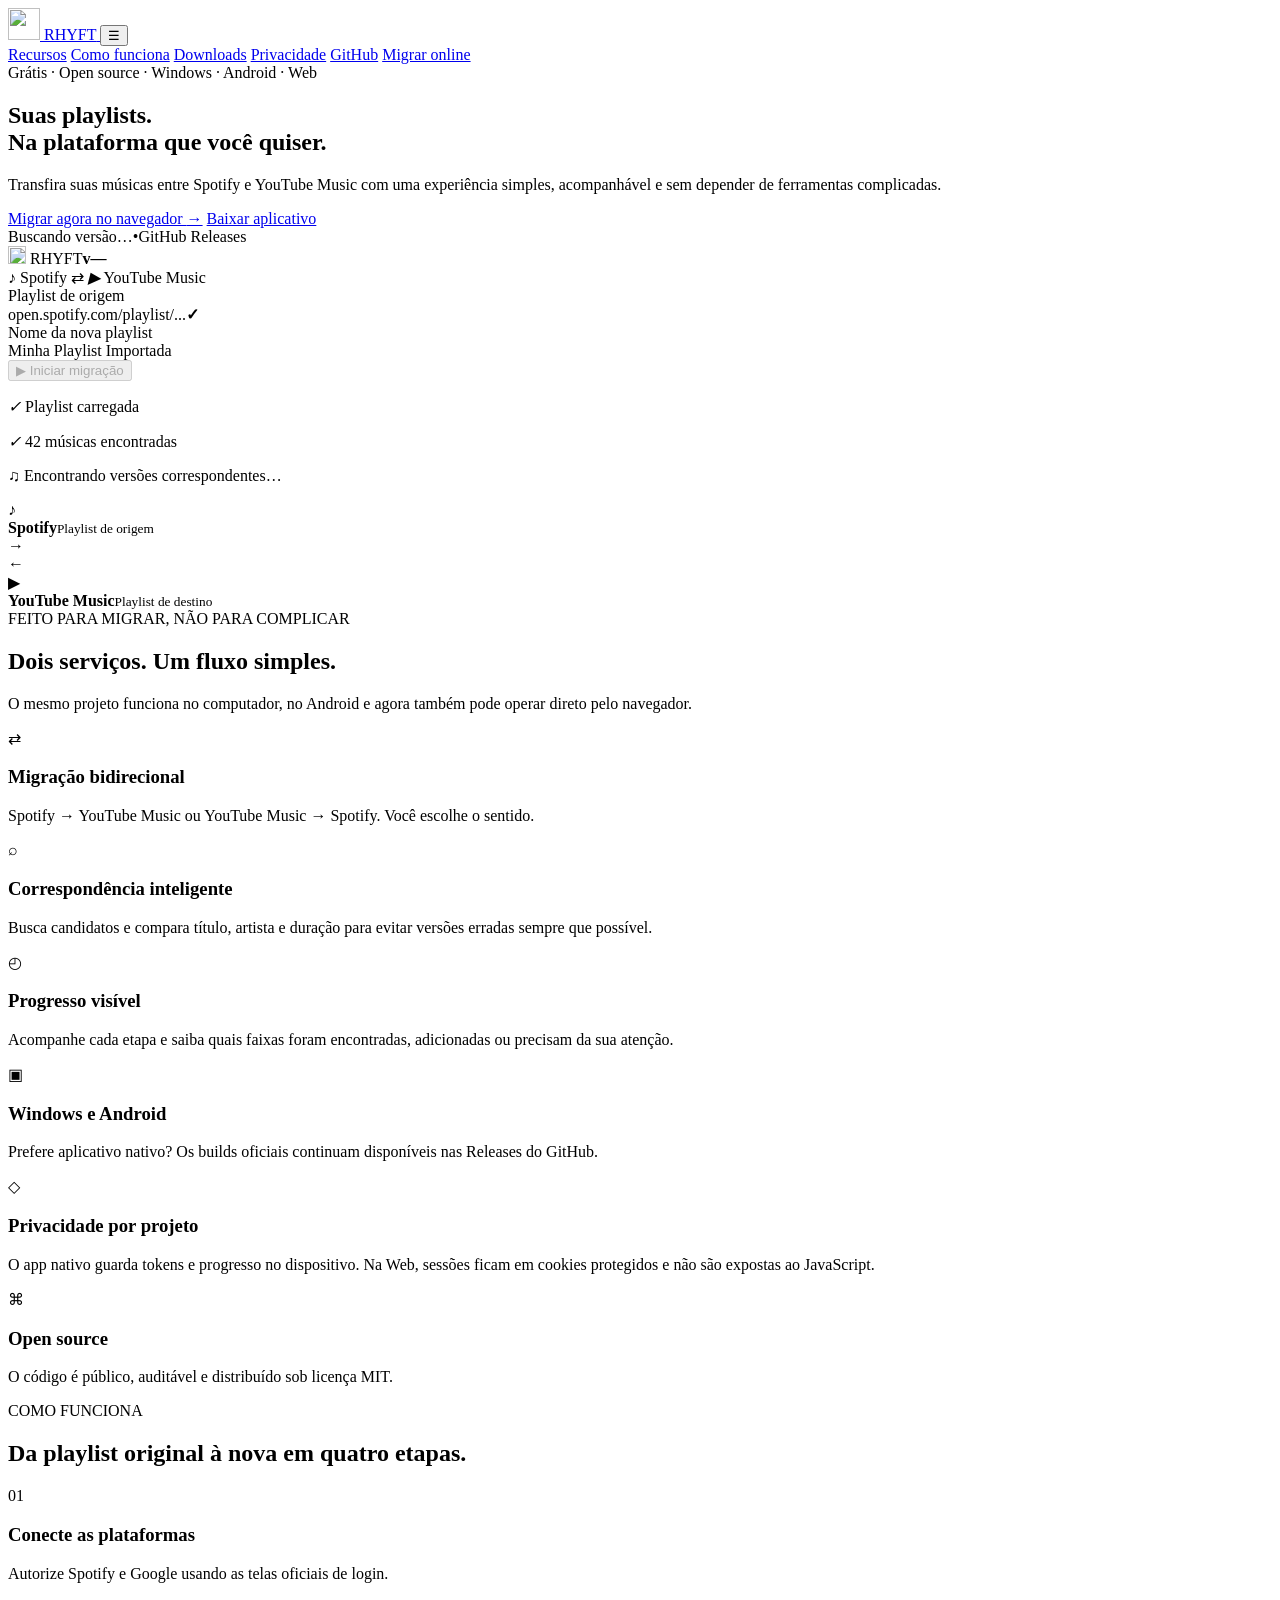
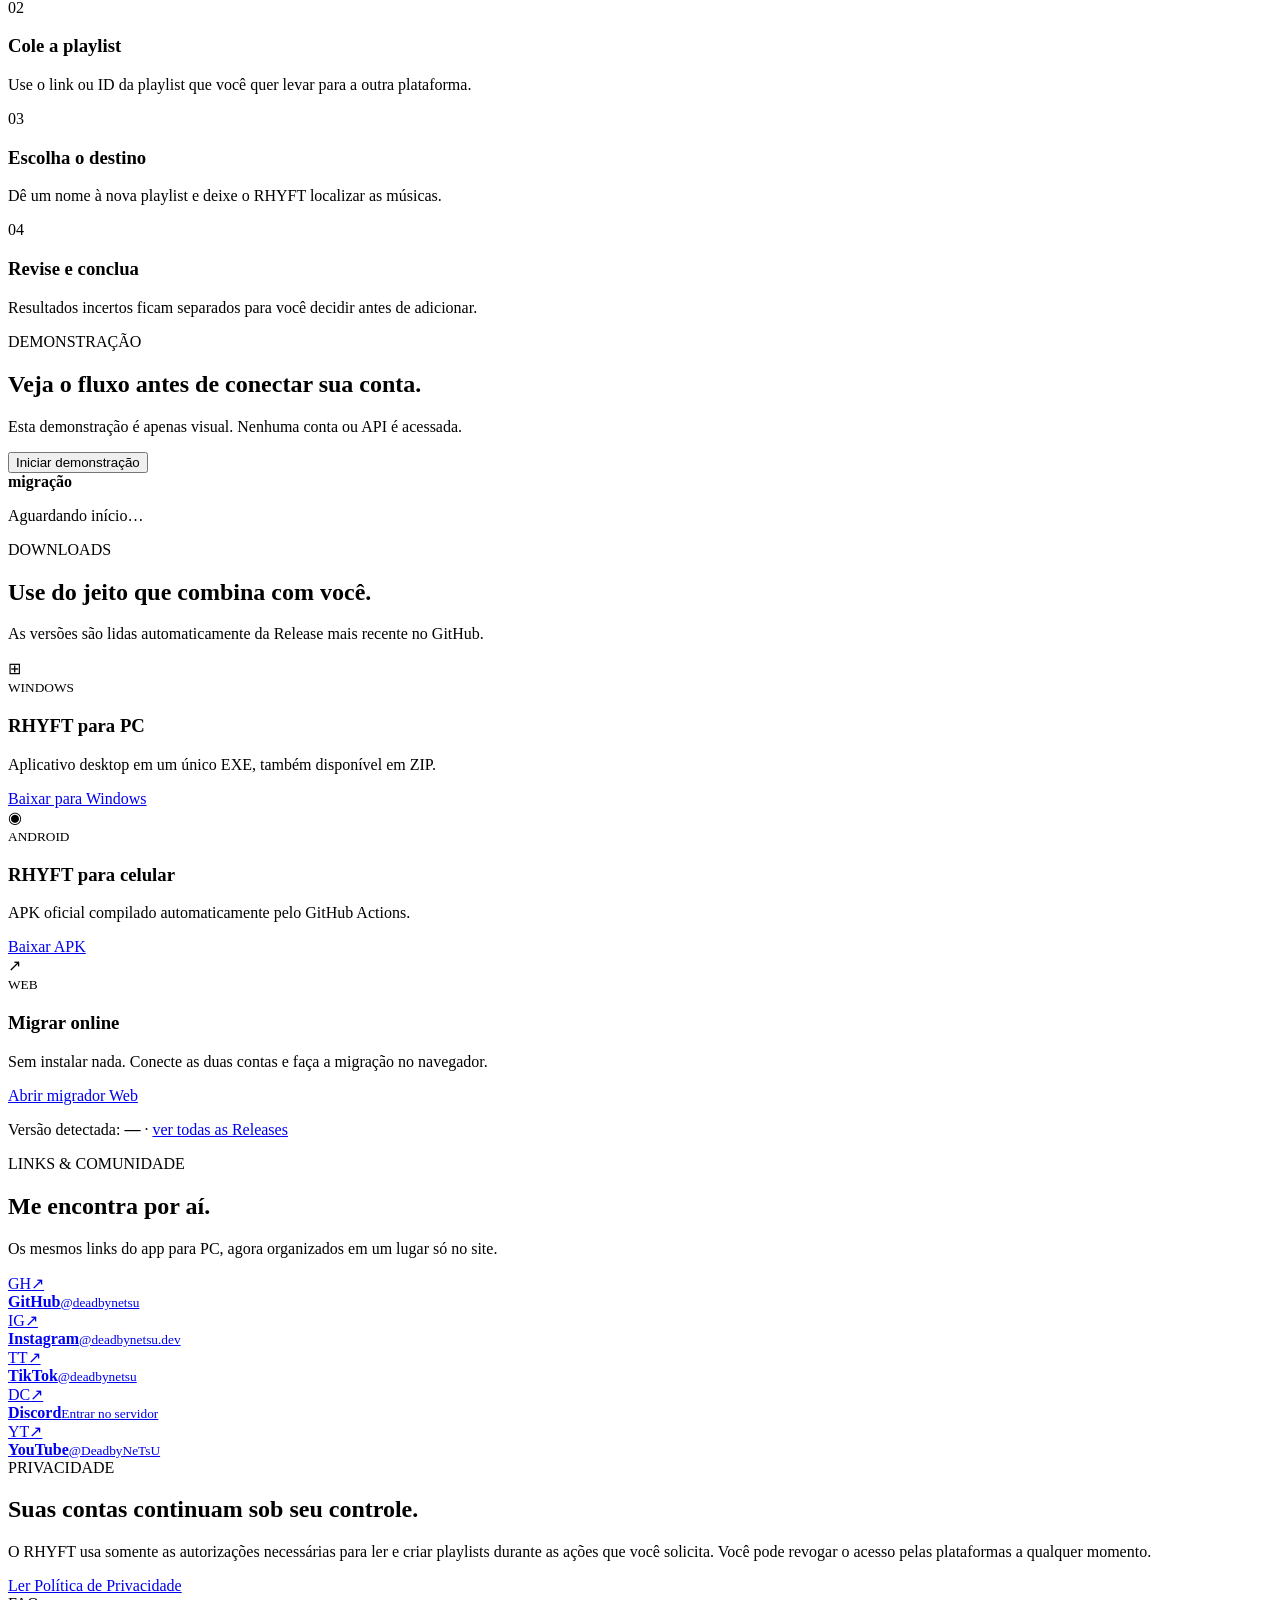
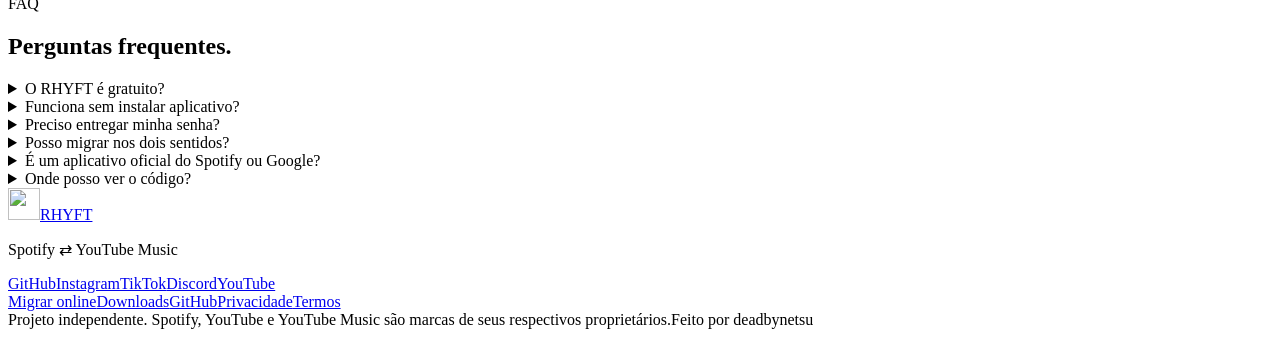
==== commit 9fa8e6a1: "Prepare RHYFT v1.5.0 with multilingual onboarding and gated releases" ====
--- a/site/index.html
+++ b/site/index.html
@@ -29,7 +29,7 @@
         <a href="#como-funciona">Como funciona</a>
         <a href="#downloads">Downloads</a>
         <a href="/privacidade.html">Privacidade</a>
-        <a class="nav-github" href="https://github.com/deadbynetsu/Spotify-Youtube-Music-Playlists-Migrator" target="_blank" rel="noreferrer">GitHub</a>
+        <a class="nav-github" href="https://github.com/deadbynetsu/RHYFT" target="_blank" rel="noreferrer">GitHub</a>
         <a class="btn btn-small btn-primary" href="/migrar.html">Migrar online</a>
       </div>
     </nav>
@@ -43,7 +43,7 @@
         <p class="hero-sub">Transfira suas músicas entre Spotify e YouTube Music com uma experiência simples, acompanhável e sem depender de ferramentas complicadas.</p>
         <div class="hero-actions">
           <a class="btn btn-primary btn-large" href="/migrar.html">Migrar agora no navegador <span>→</span></a>
-          <a class="btn btn-secondary btn-large download-windows" href="https://github.com/deadbynetsu/Spotify-Youtube-Music-Playlists-Migrator/releases/latest">Baixar aplicativo</a>
+          <a class="btn btn-secondary btn-large download-windows" href="https://github.com/deadbynetsu/RHYFT/releases/latest">Baixar aplicativo</a>
         </div>
         <div class="release-line"><span class="release-version">Buscando versão…</span><span>•</span><span class="release-date">GitHub Releases</span></div>
       </div>
@@ -123,11 +123,11 @@
     <section class="section shell" id="downloads">
       <div class="section-heading reveal"><div class="eyebrow">DOWNLOADS</div><h2>Use do jeito que combina com você.</h2><p>As versões são lidas automaticamente da Release mais recente no GitHub.</p></div>
       <div class="download-grid">
-        <article class="download-card reveal"><div class="os-icon">⊞</div><div><small>WINDOWS</small><h3>RHYFT para PC</h3><p>Aplicativo desktop completo, distribuído em ZIP.</p></div><a class="btn btn-secondary download-windows" href="https://github.com/deadbynetsu/Spotify-Youtube-Music-Playlists-Migrator/releases/latest">Baixar para Windows</a></article>
-        <article class="download-card reveal"><div class="os-icon">◉</div><div><small>ANDROID</small><h3>RHYFT para celular</h3><p>APK oficial compilado automaticamente pelo GitHub Actions.</p></div><a class="btn btn-secondary download-android" href="https://github.com/deadbynetsu/Spotify-Youtube-Music-Playlists-Migrator/releases/latest">Baixar APK</a></article>
+        <article class="download-card reveal"><div class="os-icon">⊞</div><div><small>WINDOWS</small><h3>RHYFT para PC</h3><p>Aplicativo desktop em um único EXE, também disponível em ZIP.</p></div><a class="btn btn-secondary download-windows" href="https://github.com/deadbynetsu/RHYFT/releases/latest">Baixar para Windows</a></article>
+        <article class="download-card reveal"><div class="os-icon">◉</div><div><small>ANDROID</small><h3>RHYFT para celular</h3><p>APK oficial compilado automaticamente pelo GitHub Actions.</p></div><a class="btn btn-secondary download-android" href="https://github.com/deadbynetsu/RHYFT/releases/latest">Baixar APK</a></article>
         <article class="download-card web-card reveal"><div class="os-icon">↗</div><div><small>WEB</small><h3>Migrar online</h3><p>Sem instalar nada. Conecte as duas contas e faça a migração no navegador.</p></div><a class="btn btn-primary" href="/migrar.html">Abrir migrador Web</a></article>
       </div>
-      <p class="release-foot reveal">Versão detectada: <strong class="release-version">—</strong> · <a href="https://github.com/deadbynetsu/Spotify-Youtube-Music-Playlists-Migrator/releases" target="_blank" rel="noreferrer">ver todas as Releases</a></p>
+      <p class="release-foot reveal">Versão detectada: <strong class="release-version">—</strong> · <a href="https://github.com/deadbynetsu/RHYFT/releases" target="_blank" rel="noreferrer">ver todas as Releases</a></p>
     </section>
 
     <section class="section shell social-section" id="comunidade">
@@ -158,14 +158,14 @@
         <details class="reveal"><summary>Preciso entregar minha senha?</summary><p>Não. O login é feito nas páginas oficiais do Spotify e do Google por OAuth. O RHYFT recebe tokens de autorização, não sua senha.</p></details>
         <details class="reveal"><summary>Posso migrar nos dois sentidos?</summary><p>Sim: Spotify → YouTube Music e YouTube Music → Spotify.</p></details>
         <details class="reveal"><summary>É um aplicativo oficial do Spotify ou Google?</summary><p>Não. É um projeto independente e não possui afiliação oficial com Spotify, Google, YouTube ou YouTube Music.</p></details>
-        <details class="reveal"><summary>Onde posso ver o código?</summary><p>No repositório público <a href="https://github.com/deadbynetsu/Spotify-Youtube-Music-Playlists-Migrator" target="_blank" rel="noreferrer">deadbynetsu/Spotify-Youtube-Music-Playlists-Migrator</a>.</p></details>
+        <details class="reveal"><summary>Onde posso ver o código?</summary><p>No repositório público <a href="https://github.com/deadbynetsu/RHYFT" target="_blank" rel="noreferrer">deadbynetsu/RHYFT</a>.</p></details>
       </div>
     </section>
   </main>
 
   <footer class="footer">
-    <div class="shell footer-grid"><div><a class="brand" href="/"><img src="/brand.svg" width="32" height="32" alt="" decoding="async"><span>RHYFT</span></a><p>Spotify ⇄ YouTube Music</p><div class="footer-socials"><a href="https://github.com/deadbynetsu" target="_blank" rel="noreferrer">GitHub</a><a href="https://www.instagram.com/deadbynetsu.dev/" target="_blank" rel="noreferrer">Instagram</a><a href="https://www.tiktok.com/@deadbynetsu" target="_blank" rel="noreferrer">TikTok</a><a href="https://discord.gg/s9b7R5F6Uh" target="_blank" rel="noreferrer">Discord</a><a href="https://www.youtube.com/@DeadbyNeTsU" target="_blank" rel="noreferrer">YouTube</a></div></div><div class="footer-links"><a href="/migrar.html">Migrar online</a><a href="#downloads">Downloads</a><a href="https://github.com/deadbynetsu/Spotify-Youtube-Music-Playlists-Migrator">GitHub</a><a href="/privacidade.html">Privacidade</a><a href="/termos.html">Termos</a></div></div>
+    <div class="shell footer-grid"><div><a class="brand" href="/"><img src="/brand.svg" width="32" height="32" alt="" decoding="async"><span>RHYFT</span></a><p>Spotify ⇄ YouTube Music</p><div class="footer-socials"><a href="https://github.com/deadbynetsu" target="_blank" rel="noreferrer">GitHub</a><a href="https://www.instagram.com/deadbynetsu.dev/" target="_blank" rel="noreferrer">Instagram</a><a href="https://www.tiktok.com/@deadbynetsu" target="_blank" rel="noreferrer">TikTok</a><a href="https://discord.gg/s9b7R5F6Uh" target="_blank" rel="noreferrer">Discord</a><a href="https://www.youtube.com/@DeadbyNeTsU" target="_blank" rel="noreferrer">YouTube</a></div></div><div class="footer-links"><a href="/migrar.html">Migrar online</a><a href="#downloads">Downloads</a><a href="https://github.com/deadbynetsu/RHYFT">GitHub</a><a href="/privacidade.html">Privacidade</a><a href="/termos.html">Termos</a></div></div>
     <div class="shell footer-bottom"><span>Projeto independente. Spotify, YouTube e YouTube Music são marcas de seus respectivos proprietários.</span><span>Feito por deadbynetsu</span></div>
   </footer>
 </body>
-</html>+</html>
